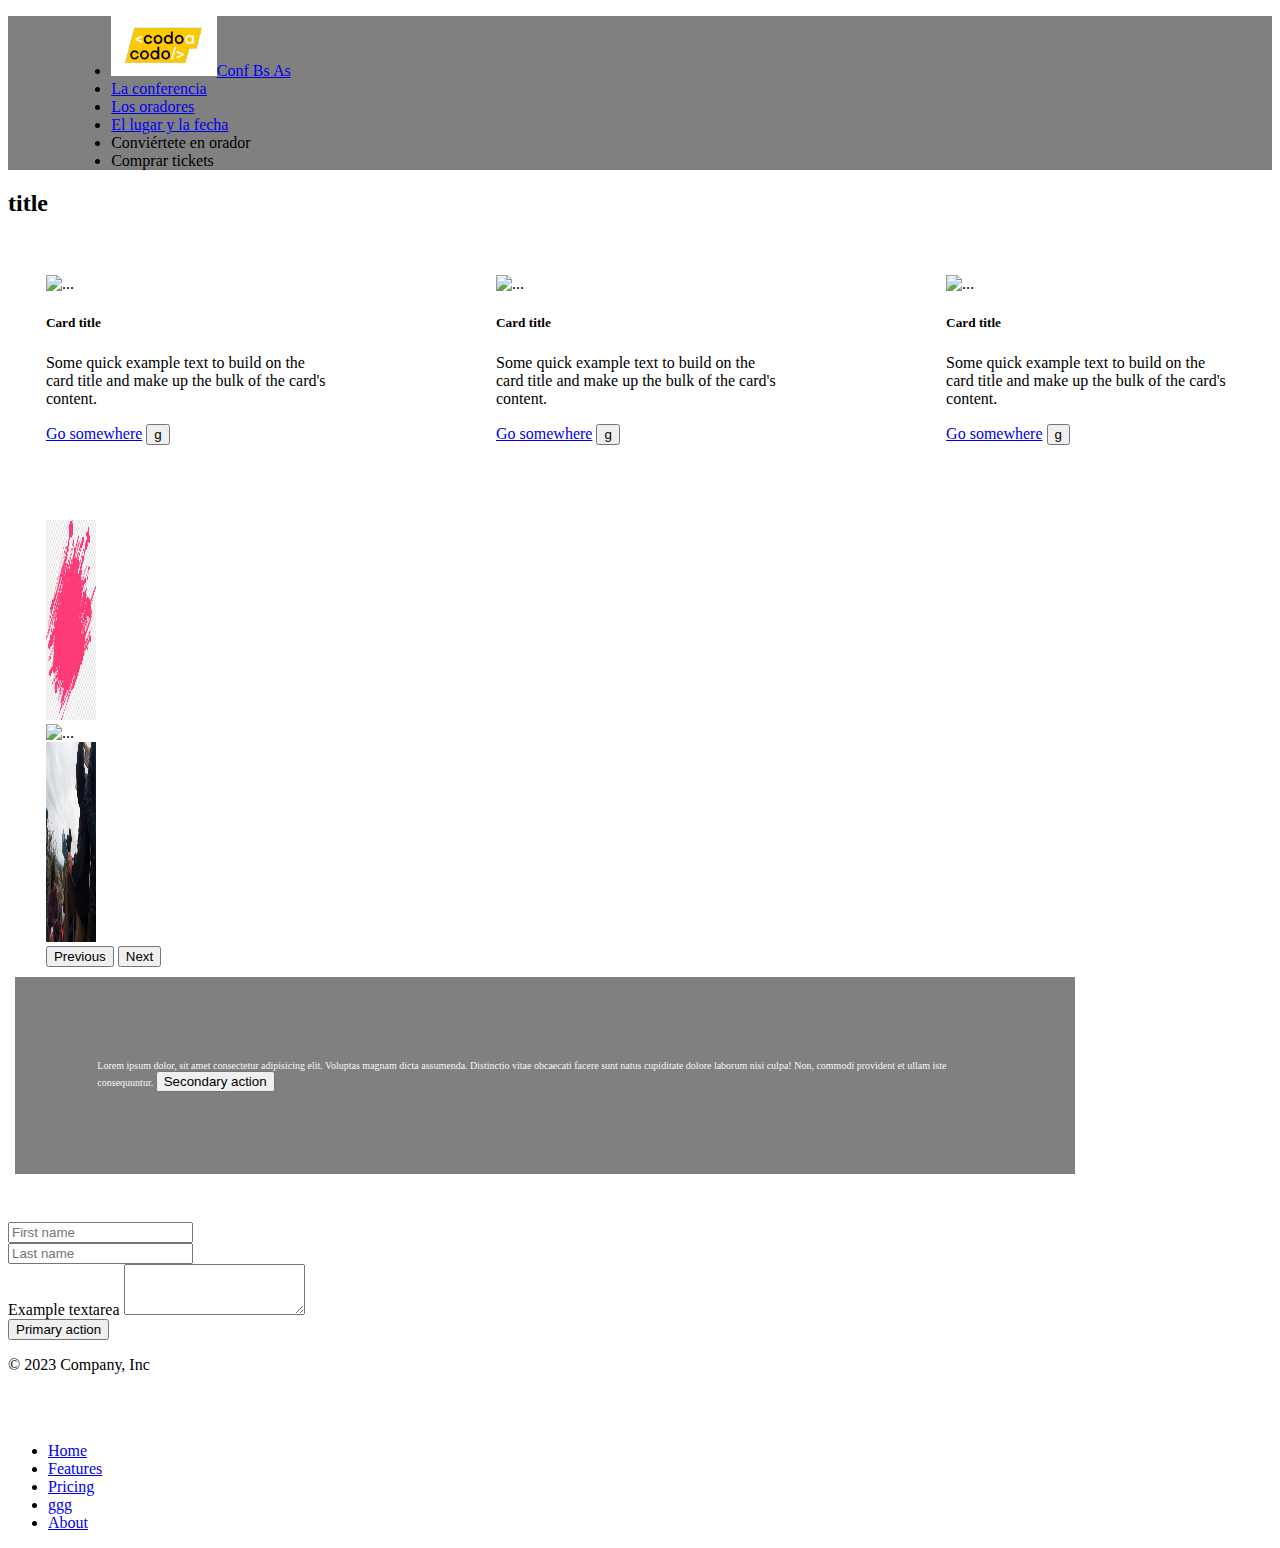
==== index.html @ 74d8af5e "up" ====
<!DOCTYPE html>
<html lang="es">
<head>
    <meta charset="UTF-8">
    <meta http-equiv="X-UA-Compatible" content="IE=edge">
   
    <meta name="viewport" content="width=device-width, initial-scale=1.0">
    
    <link href="https://cdn.jsdelivr.net/npm/bootstrap@5.3.0-alpha3/dist/css/bootstrap.min.css" rel="stylesheet" integrity="sha384-KK94CHFLLe+nY2dmCWGMq91rCGa5gtU4mk92HdvYe+M/SXH301p5ILy+dN9+nJOZ" crossorigin="anonymous">
    <link rel="stylesheet" href="estilos/style.css">
    <title>Document</title>
</head>
<body>
  <!-- header--> 
    </header>
  <header>
    <div class="mainhead">
    <ul class="nav" >
      <div class="conf">
      <div class="d-flex flex-row sm-2">
      
        <div class="navtext"><div class="p-2"><li class="nav-item"> 
        <a class="nav-link active text-white fs-4" aria-current="page" href="#"><img src="imgenes/descarga (1).png" alt="" width="30%">Conf Bs As</a>
      </li></div>
    </div>
      </div>
    </div>
  <li class="nav-item">
    <a class="nav-link active text-white" aria-current="page" href="#">La conferencia</a>
  </li>
  <li class="nav-item">
    <a class="nav-link text-muted" href="#">Los oradores</a>
  </li>
  <li class="nav-item">
    <a class="nav-link text-muted" href="#">El lugar y la fecha</a>
  </li>
  <li class="nav-item">
    <a class="nav-link text-muted">Conviértete en orador</a>
  </li>
  <li class="nav-item">
    <a class="nav-link text-success"> Comprar tickets</a>
  </li>
</ul>
</div>
  </header>
  <!-- header-->
  
  <h2>title</h2>

 

<!--Cards-->
<div class="containers">
  <div class="card" style="width: 18rem;">
    <img src="..." class="card-img-top" alt="...">
    <div class="card-body">
      <h5 class="card-title">Card title</h5>
      <p class="card-text">Some quick example text to build on the card title and make up the bulk of the card's content.</p>
      <a href="#" class="btn btn-primary">Go somewhere</a>
      <input type="button" value="g" class="boton2">

    </div>
  </div>
  <br>
  <div class="card" style="width: 18rem;">
    <img src="..." class="card-img-top" alt="...">
    <div class="card-body">
      <h5 class="card-title">Card title</h5>
      <p class="card-text">Some quick example text to build on the card title and make up the bulk of the card's content.</p>
      <a href="#" class="btn btn-primary">Go somewhere</a>
      <input type="button" value="g" class="boton2">
    </div>
  </div>
  <br>
  <div class="card" style="width: 18rem;">
    <img src="..." class="card-img-top" alt="...">
    <div class="card-body">
      <h5 class="card-title">Card title</h5>
      <p class="card-text">Some quick example text to build on the card title and make up the bulk of the card's content.</p>
      <a href="#" class="btn btn-primary">Go somewhere</a>
      <input type="button" value="g" class="boton2">

    </div>
  </div>
</div>
<!--Cards-->

<!--main-->
<main>
<div class="containers">
   <!-- carrosel-->
   <div class="row">
    <div class="col">
   <div id="carouselExample" class="carousel slide">
    <div class="carousel-inner">
      <div class="carousel-item active">
        <img src="imgenes/descarga.png" class="d-block w-100 p-10" alt="..." width="50px" height="200px">
      </div>
      <div class="carousel-item">
        <img src="imgenes/3.jpg" class="d-block w-100" alt="..." width="50px" height="200px">
      </div>
      <div class="carousel-item">
        <img src="imgenes/1.jpg" class="d-block w-100" alt="..." width="50px" height="200px">
      </div>
    </div>
    <button class="carousel-control-prev" type="button" data-bs-target="#carouselExample" data-bs-slide="prev">
      <span class="carousel-control-prev-icon" aria-hidden="true"></span>
      <span class="visually-hidden">Previous</span>
    </button>
    <button class="carousel-control-next" type="button" data-bs-target="#carouselExample" data-bs-slide="next">
      <span class="carousel-control-next-icon" aria-hidden="true"></span>
      <span class="visually-hidden">Next</span>
    </button>
  </div>
  </div>
  <div class="col">
  <p class="boxgrey">Lorem ipsum dolor, sit amet consectetur adipisicing elit. Voluptas magnam dicta assumenda. Distinctio vitae obcaecati facere sunt natus cupiditate dolore laborum nisi culpa! Non, commodi provident et ullam iste consequuntur.
    
      <button class="btn btn-outline-secondary" type="button">Secondary action</button>
    </p>
  </div>
</div>
  </div>
</main>
<!--main-->

<!--formu-->
<div class="row">
  <div class="col">
    <input type="text" class="form-control" placeholder="First name" aria-label="First name">
  </div>
  <div class="col">
    <input type="text" class="form-control" placeholder="Last name" aria-label="Last name">
  </div>
</div>

<div class="mb-3">
  <label for="exampleFormControlTextarea1" class="form-label">Example textarea</label>
  <textarea class="form-control" id="exampleFormControlTextarea1" rows="3"></textarea>
</div>

<div class="col-lg-6 col-xxl-4 my-5 mx-auto">
  <div class="d-grid gap-2">
    
    <button class="btn btn-primary" type="button">Primary action</button>
  </div>
</div>

<!--formu-->

<!--foot-->
<footer>
  <div class="container">
    <footer class="d-flex flex-wrap justify-content-between align-items-center py-3 my-4 border-top">
      <p class="col-md-4 mb-0 text-body-secondary">&copy; 2023 Company, Inc</p>
  
      <a href="/" class="col-md-4 d-flex align-items-center justify-content-center mb-3 mb-md-0 me-md-auto link-body-emphasis text-decoration-none">
        <svg class="bi me-2" width="40" height="32"><use xlink:href="#bootstrap"/></svg>
      </a>
  
      <ul class="nav col-md-4 justify-content-end">
        <li class="nav-item"><a href="#" class="nav-link px-2 text-body-secondary">Home</a></li>
        <li class="nav-item"><a href="#" class="nav-link px-2 text-body-secondary">Features</a></li>
        <li class="nav-item"><a href="#" class="nav-link px-2 text-body-secondary">Pricing</a></li>
        <li class="nav-item"><a href="#" class="nav-link px-2 text-body-secondary">ggg</a></li>
        <li class="nav-item"><a href="#" class="nav-link px-2 text-body-secondary">About</a></li>
      </ul>
    </footer>
  </div>
</footer>
<!--foot-->



<script src="https://cdn.jsdelivr.net/npm/bootstrap@5.3.0-alpha3/dist/js/bootstrap.bundle.min.js" integrity="sha384-ENjdO4Dr2bkBIFxQpeoTz1HIcje39Wm4jDKdf19U8gI4ddQ3GYNS7NTKfAdVQSZe" crossorigin="anonymous"></script>
</body>
</html>
---- estilos/style.css ----
.containers{
    display: flex;
    justify-content: space-between;
    padding: 3%;
    flex-direction: row;
    align-items: center;
    margin: auto;
}

.boxgrey{

    background-color: gray;
    padding: 8%;
    object-fit: contain;
    margin-left:-3% ;
    font-size: 10px;
    color: aliceblue;
    
}
header{
    color:black;
    background-color: gray;
}
.navi{
  display: flex;
 margin-left: 250px;
align-content: space-between;
font-size: 10px;
justify-content: center;

}

.conf{
    margin-right: 5%;
    display:flex;
    

}

.mainhead{
    justify-content:right;
    margin-left: 5%;
    
}

.navtext{
    margin-right: 5%;
}
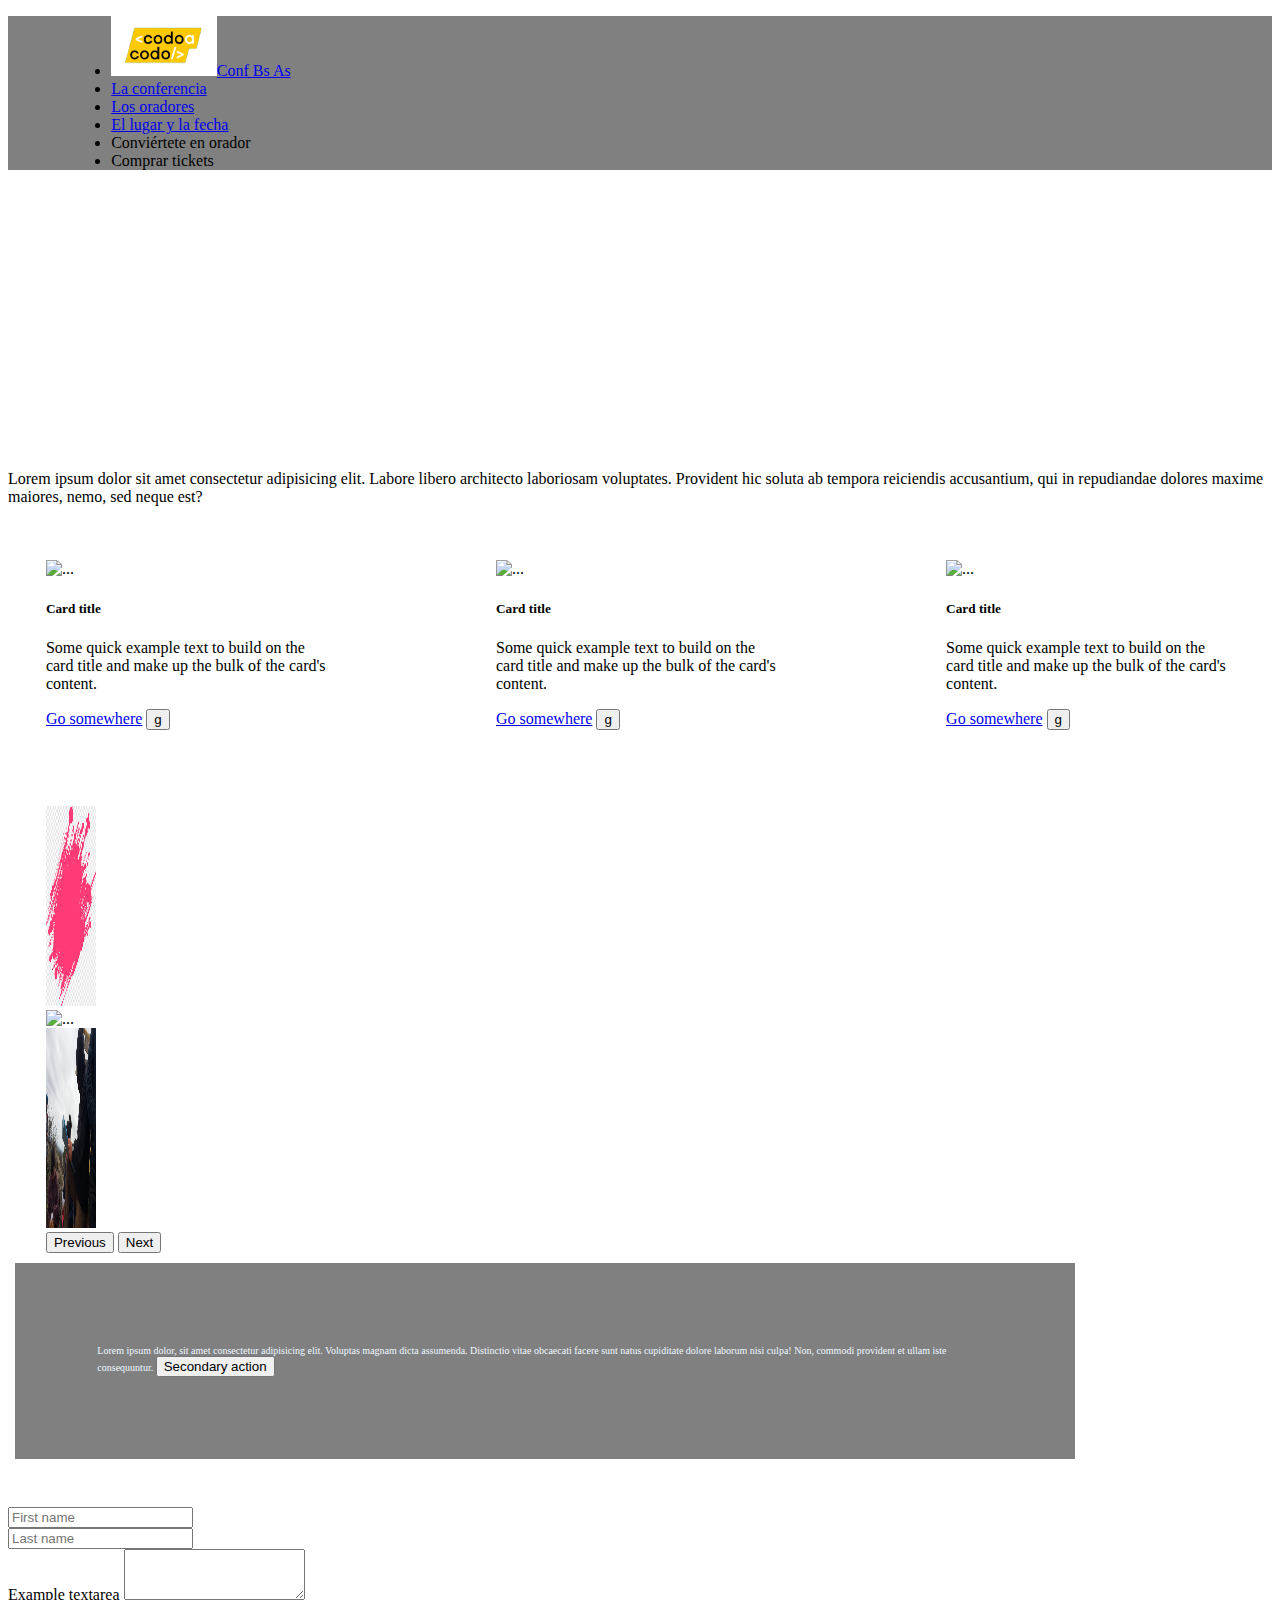
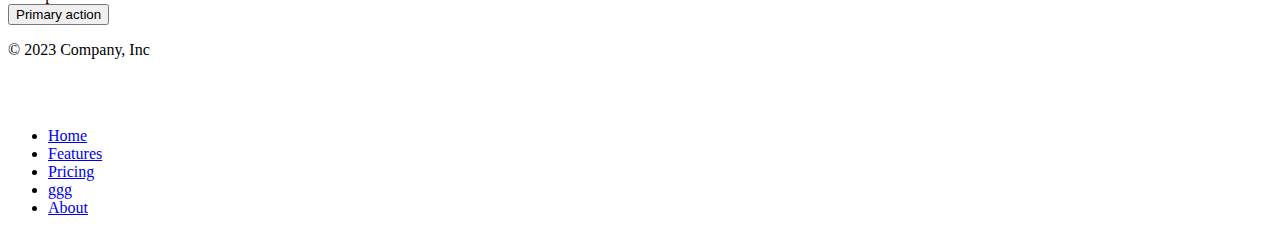
==== commit 33f5083e: "up2" ====
--- a/index.html
+++ b/index.html
@@ -45,9 +45,10 @@
   </header>
   <!-- header-->
   
-  <h2>title</h2>
-
- 
+<div class="contain">
+  <img src="imgenes/3.jpg" alt="" width="50%"></div>
+</div>
+<p class="relative">Lorem ipsum dolor sit amet consectetur adipisicing elit. Labore libero architecto laboriosam voluptates. Provident hic soluta ab tempora reiciendis accusantium, qui in repudiandae dolores maxime maiores, nemo, sed neque est?</p>
 
 <!--Cards-->
 <div class="containers">
--- a/estilos/style.css
+++ b/estilos/style.css
@@ -7,6 +7,16 @@
     margin: auto;
 }
 
+.relative{
+    position: relative;
+    z-index: 2;
+    margin-top:  300px;
+}
+.contain{
+    position: absolute;
+    z-index: 1;
+
+}
 .boxgrey{
 
     background-color: gray;
@@ -15,7 +25,7 @@
     margin-left:-3% ;
     font-size: 10px;
     color: aliceblue;
-    
+
 }
 header{
     color:black;
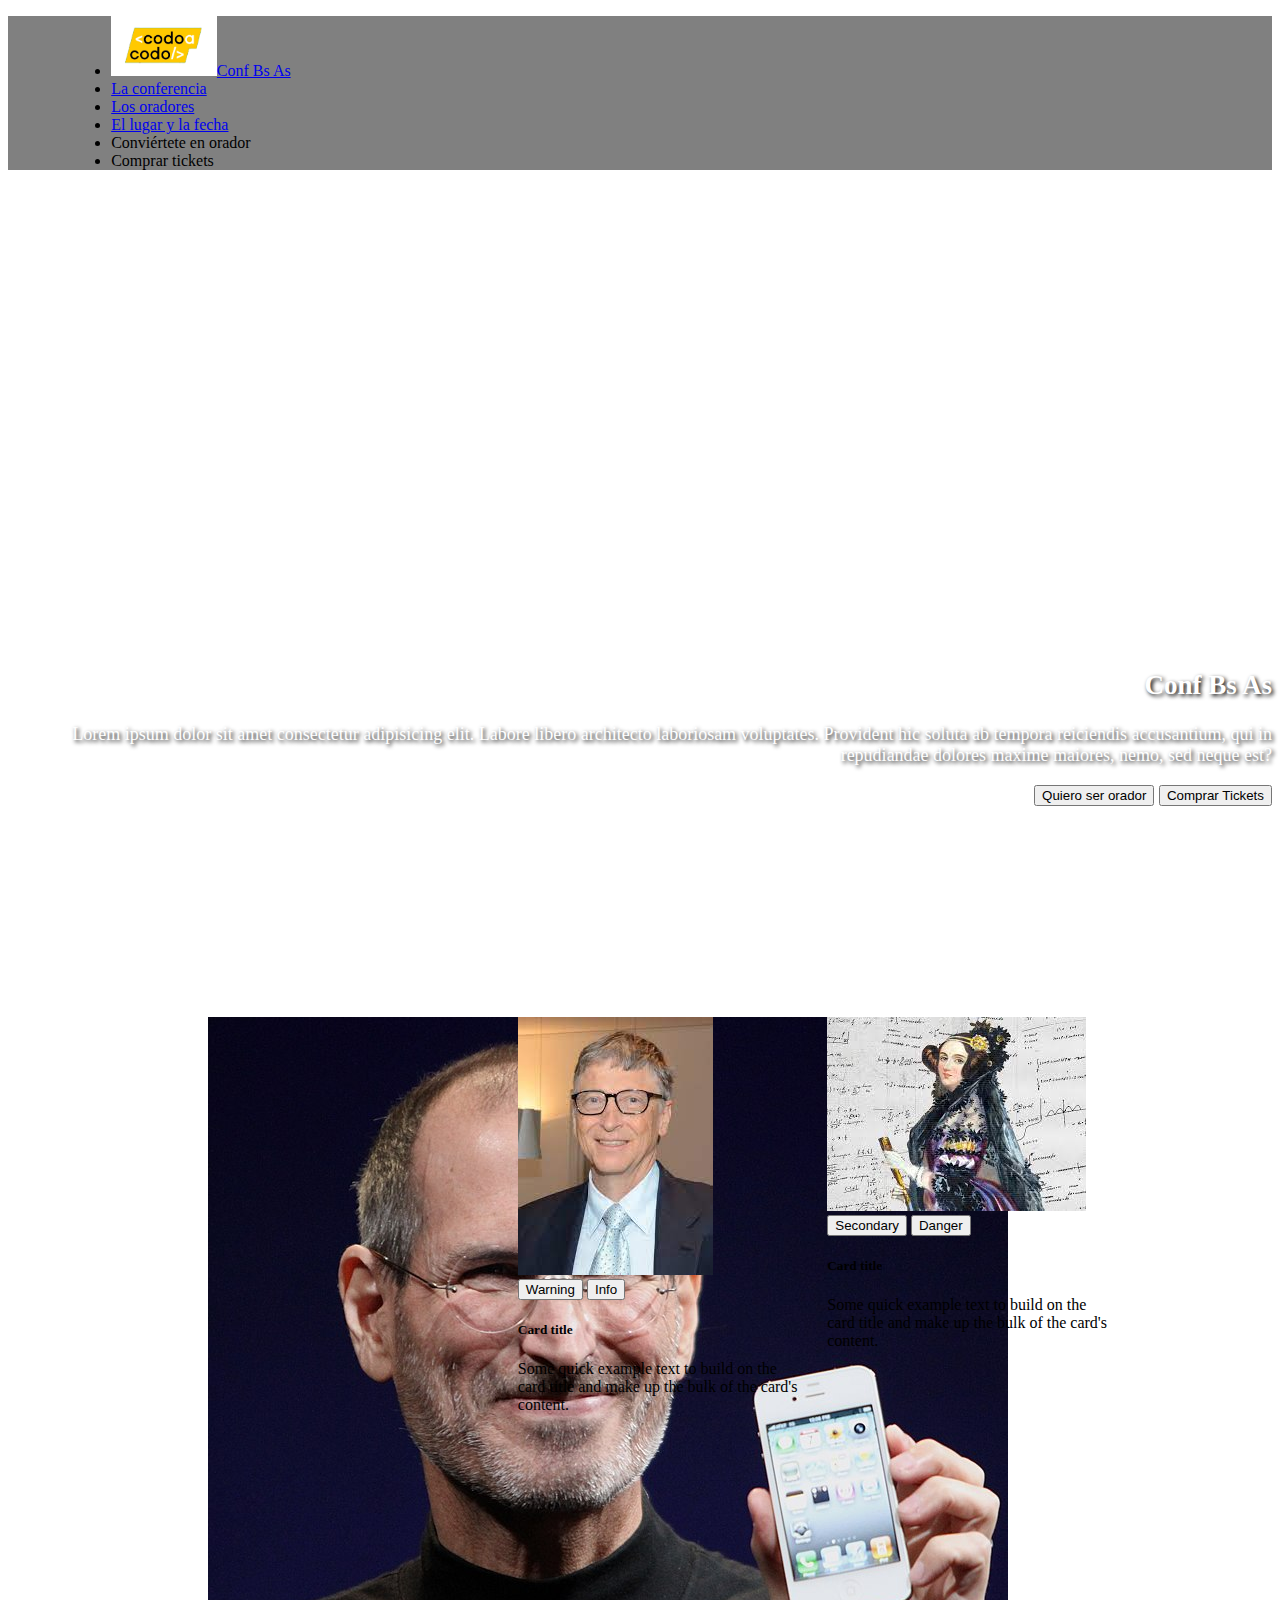
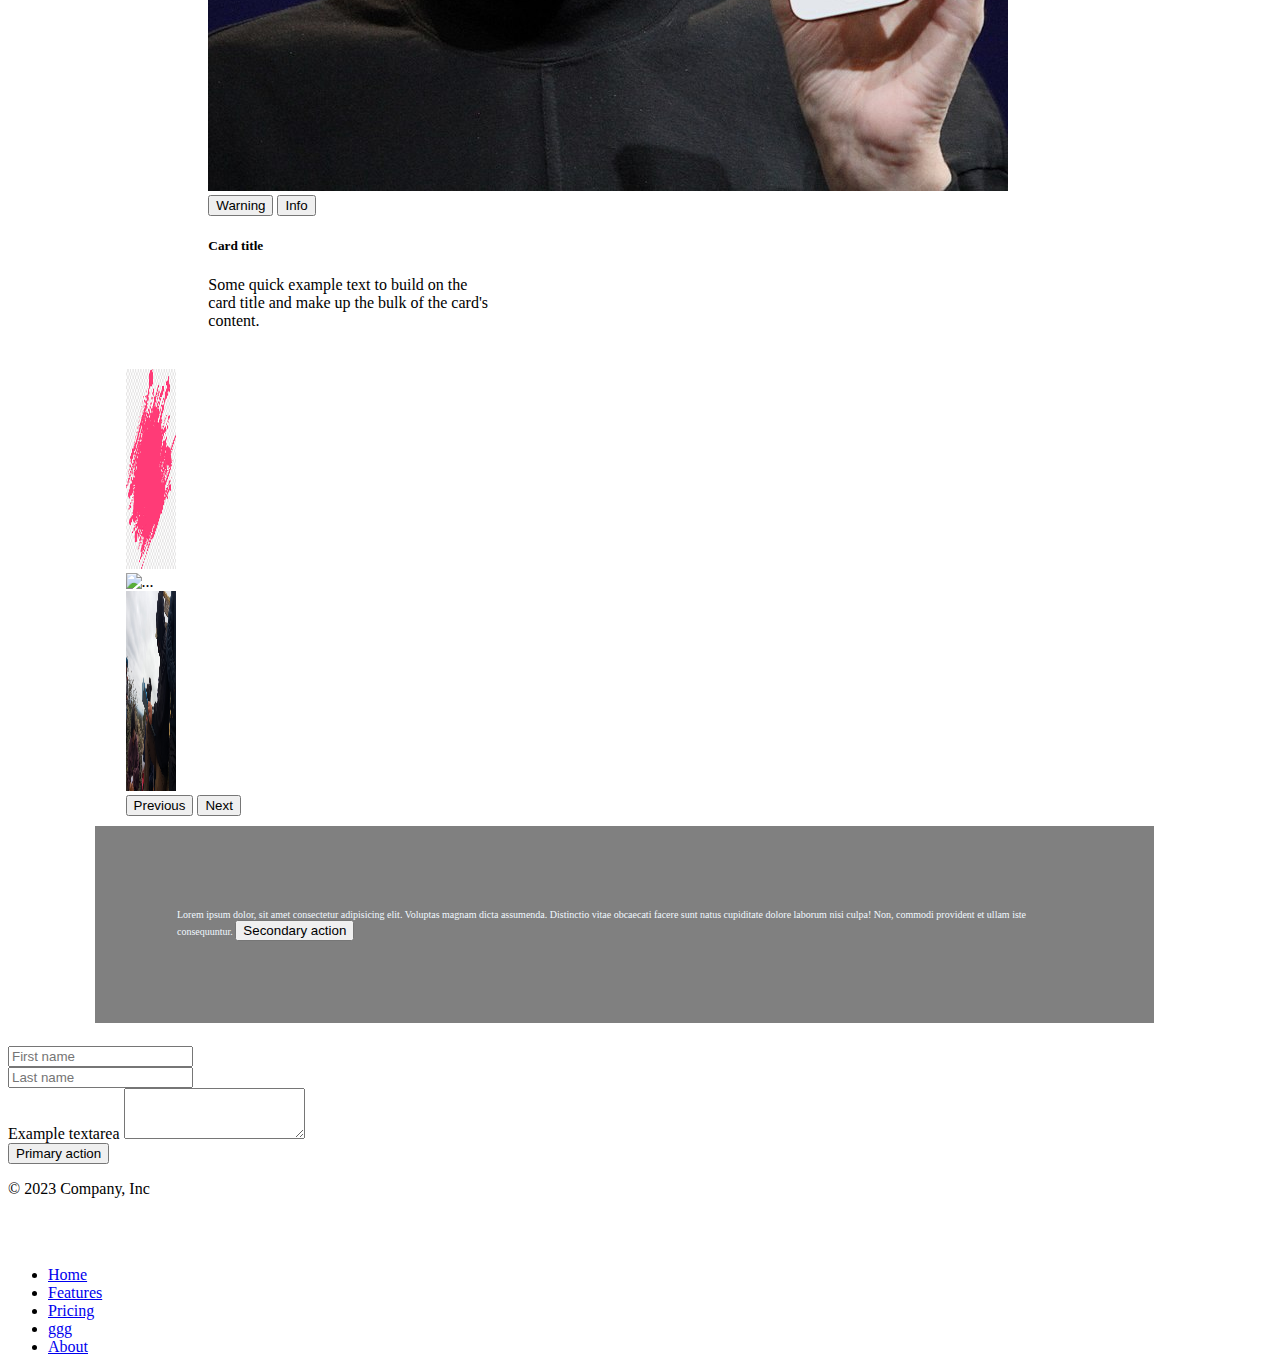
==== commit f6964215: "up" ====
--- a/index.html
+++ b/index.html
@@ -46,43 +46,66 @@
   <!-- header-->
   
 <div class="contain">
-  <img src="imgenes/3.jpg" alt="" width="50%"></div>
-</div>
-<p class="relative">Lorem ipsum dolor sit amet consectetur adipisicing elit. Labore libero architecto laboriosam voluptates. Provident hic soluta ab tempora reiciendis accusantium, qui in repudiandae dolores maxime maiores, nemo, sed neque est?</p>
-
+  <img src="imgenes/3.jpg" alt="" width=110% >
+</div>
+<div class="container text-center">
+  <div class="row align-items-end">
+    <div class="col">
+     
+    </div>
+    <div class="col">
+      
+      <div class="relative">
+        <h2>Conf Bs As</h2>
+      <p> Lorem ipsum dolor sit amet consectetur adipisicing elit. Labore libero architecto laboriosam voluptates. Provident hic soluta ab tempora reiciendis accusantium, qui in repudiandae dolores maxime maiores, nemo, sed neque est?</p>
+      <span><button type="button" class="btn btn-outline-light">Quiero ser orador</button>
+      <button type="button" class="btn btn-success">Comprar Tickets</button></span>
+
+       </div>
+    </div>
+  </div>
+</div>
 <!--Cards-->
+<div class="padrecard">
+
 <div class="containers">
   <div class="card" style="width: 18rem;">
-    <img src="..." class="card-img-top" alt="...">
+    <img src="imgenes/Steve_Jobs.jpg" class="card-img-top" alt="...">
     <div class="card-body">
+      <button type="button" class="btn btn-warning  btn-sm">Warning</button>
+      <button type="button" class="btn btn-info text-white  btn-sm">Info</button>
+
       <h5 class="card-title">Card title</h5>
       <p class="card-text">Some quick example text to build on the card title and make up the bulk of the card's content.</p>
-      <a href="#" class="btn btn-primary">Go somewhere</a>
-      <input type="button" value="g" class="boton2">
-
-    </div>
-  </div>
+      
+    </div>
+  </div>
+</div>
   <br>
+  <div class="containers">
   <div class="card" style="width: 18rem;">
-    <img src="..." class="card-img-top" alt="...">
+    <img src="imgenes/bill.jpg" class="card-img-top" alt="...">
     <div class="card-body">
+      <button type="button" class="btn btn-warning  btn-sm">Warning</button>
+      <button type="button" class="btn btn-info text-white  btn-sm">Info</button>
       <h5 class="card-title">Card title</h5>
       <p class="card-text">Some quick example text to build on the card title and make up the bulk of the card's content.</p>
-      <a href="#" class="btn btn-primary">Go somewhere</a>
-      <input type="button" value="g" class="boton2">
-    </div>
-  </div>
+    </div>
+  </div>
+</div>
   <br>
+  <div class="containers">
   <div class="card" style="width: 18rem;">
-    <img src="..." class="card-img-top" alt="...">
+    <img src="imgenes/ada.jpg" class="card-img-top" alt="...">
     <div class="card-body">
+      <button type="button" class="btn btn-secondary btn-sm ">Secondary</button>
+      <button type="button" class="btn btn-danger btn-sm">Danger</button>
       <h5 class="card-title">Card title</h5>
       <p class="card-text">Some quick example text to build on the card title and make up the bulk of the card's content.</p>
-      <a href="#" class="btn btn-primary">Go somewhere</a>
-      <input type="button" value="g" class="boton2">
-
-    </div>
-  </div>
+      
+    </div>
+  </div>
+</div>
 </div>
 <!--Cards-->
 
--- a/estilos/style.css
+++ b/estilos/style.css
@@ -1,21 +1,34 @@
 .containers{
-    display: flex;
-    justify-content: space-between;
-    padding: 3%;
+    
+   justify-items: center;
+    padding: 1%;
     flex-direction: row;
     align-items: center;
-    margin: auto;
+   
+}
+
+.padrecard{
+  
+ margin-left: 15%;
+   display: flex;
+   justify-items: center;
 }
 
 .relative{
     position: relative;
     z-index: 2;
-    margin-top:  300px;
+    margin-top:  500px;
+    font-size: 18px;
+   text-align: right;
+ justify-content:flex-end;
+ margin-bottom: 200px;
+ color: rgb(255, 255, 255);
+ text-shadow: 2px 2px 4px black;
 }
 .contain{
     position: absolute;
     z-index: 1;
-
+  
 }
 .boxgrey{
 
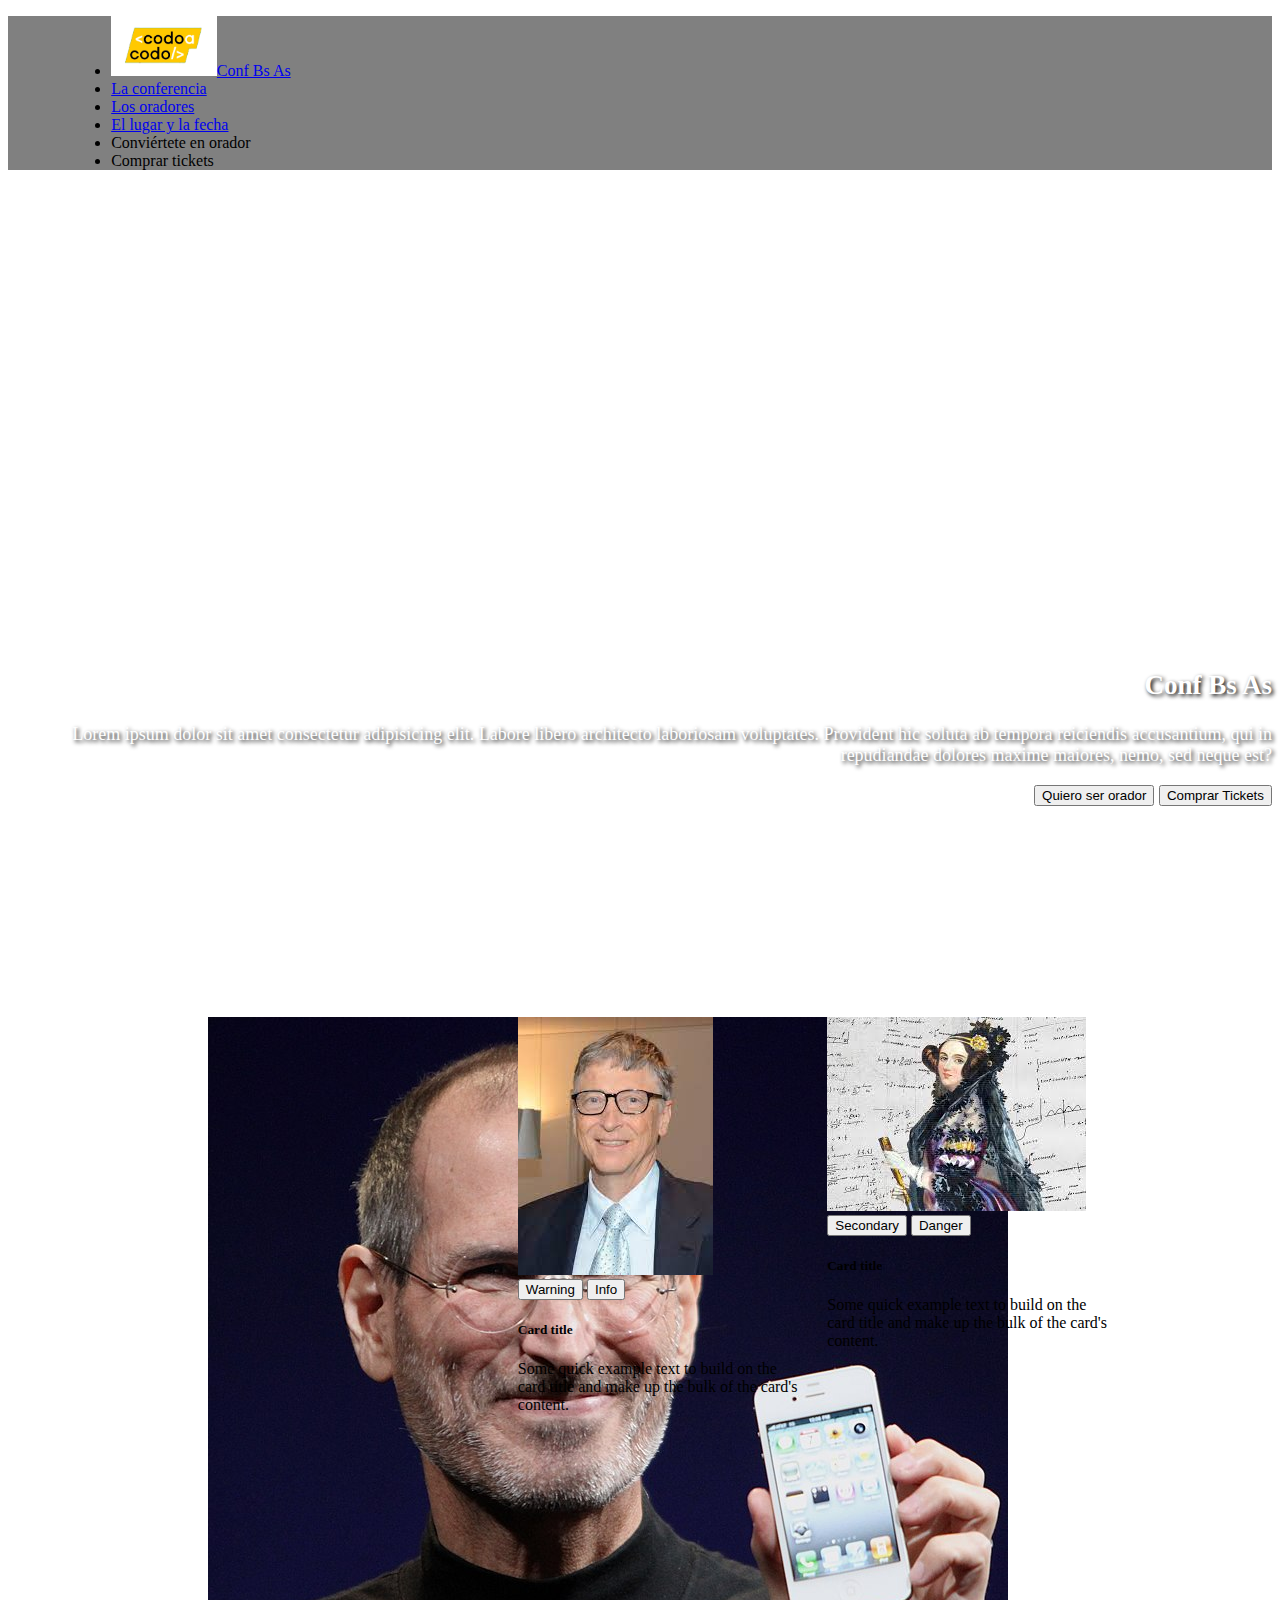
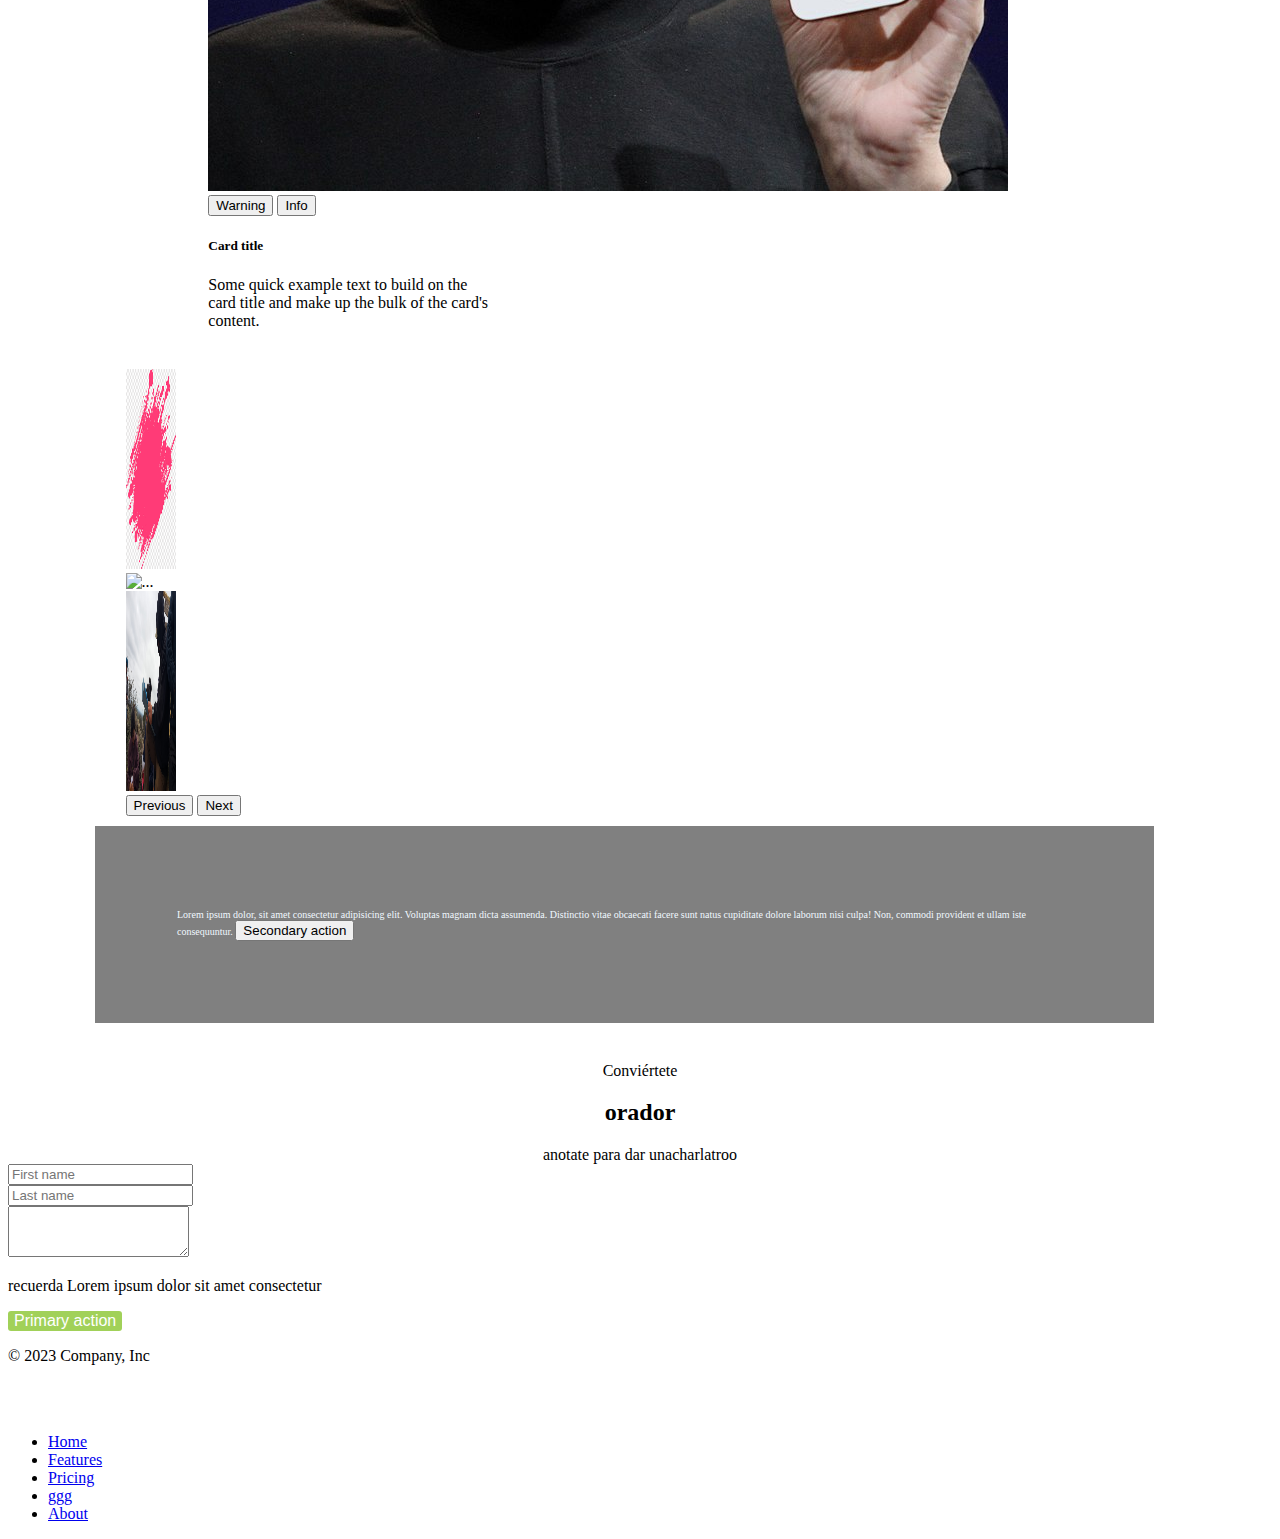
==== commit f6436d55: "up" ====
--- a/index.html
+++ b/index.html
@@ -149,25 +149,46 @@
 <!--main-->
 
 <!--formu-->
+<div class="formu">
+  <div class="row">
+<div class="col-3"></div>
+  <div class="col-6"><p>Conviértete</p></div>
+  <div class="col-3"></div>
+  <div class="col-3"></div>
+  <div class="col-6"><h2>orador</h2></div>
+  <div class="col-3"></div>
+  <div class="col-3"></div>
+  <div class="col-6"> <span>anotate para dar una</span><span class="dot">charla</span><span>troo</span></div>
+  <div class="col-3"></div>
+</div>
+</div>
 <div class="row">
-  <div class="col">
+  
+  <div class="col-3"></div>
+  <div class="col-3">
+    
     <input type="text" class="form-control" placeholder="First name" aria-label="First name">
   </div>
-  <div class="col">
+  <div class="col-3">
     <input type="text" class="form-control" placeholder="Last name" aria-label="Last name">
   </div>
-</div>
-
-<div class="mb-3">
-  <label for="exampleFormControlTextarea1" class="form-label">Example textarea</label>
+  <div class="col-3"></div>
+  <div class="col-3"></div>
+
+  <div class="col-lg-6 col-xxl-4 my-3 mx-auto">
+  <!--<label for="exampleFormControlTextarea1" class="form-label">Example textarea</label>-->
   <textarea class="form-control" id="exampleFormControlTextarea1" rows="3"></textarea>
-</div>
-
-<div class="col-lg-6 col-xxl-4 my-5 mx-auto">
+  <p>recuerda Lorem ipsum dolor sit amet consectetur</p>
+</div>
+<div class="col"></div>
+
+<div class="col-lg-6 col-xxl-4 mx-auto">
   <div class="d-grid gap-2">
     
-    <button class="btn btn-primary" type="button">Primary action</button>
-  </div>
+    <button class="buton" type="button">Primary action</button>
+    
+  </div>
+</div>
 </div>
 
 <!--formu-->
--- a/estilos/style.css
+++ b/estilos/style.css
@@ -1,10 +1,8 @@
-.containers{
-    
+.containers{ 
    justify-items: center;
     padding: 1%;
     flex-direction: row;
     align-items: center;
-   
 }
 
 .padrecard{
@@ -28,7 +26,6 @@
 .contain{
     position: absolute;
     z-index: 1;
-  
 }
 .boxgrey{
 
@@ -38,7 +35,6 @@
     margin-left:-3% ;
     font-size: 10px;
     color: aliceblue;
-
 }
 header{
     color:black;
@@ -50,24 +46,35 @@
 align-content: space-between;
 font-size: 10px;
 justify-content: center;
-
 }
 
 .conf{
     margin-right: 5%;
     display:flex;
-    
-
 }
 
 .mainhead{
     justify-content:right;
-    margin-left: 5%;
-    
+    margin-left: 5%;  
 }
 
 .navtext{
     margin-right: 5%;
 }
+.formu{
+    text-align: center;
+}
 
+.dot{
+    text-decoration: dotted;
+}
 
+.buton {
+    background-color:rgb(161, 209, 89);
+    border: none;
+    color:white;
+    text-align: center;
+    text-decoration: none;
+    font-size: 16px;
+    border-radius: 3px;
+    }
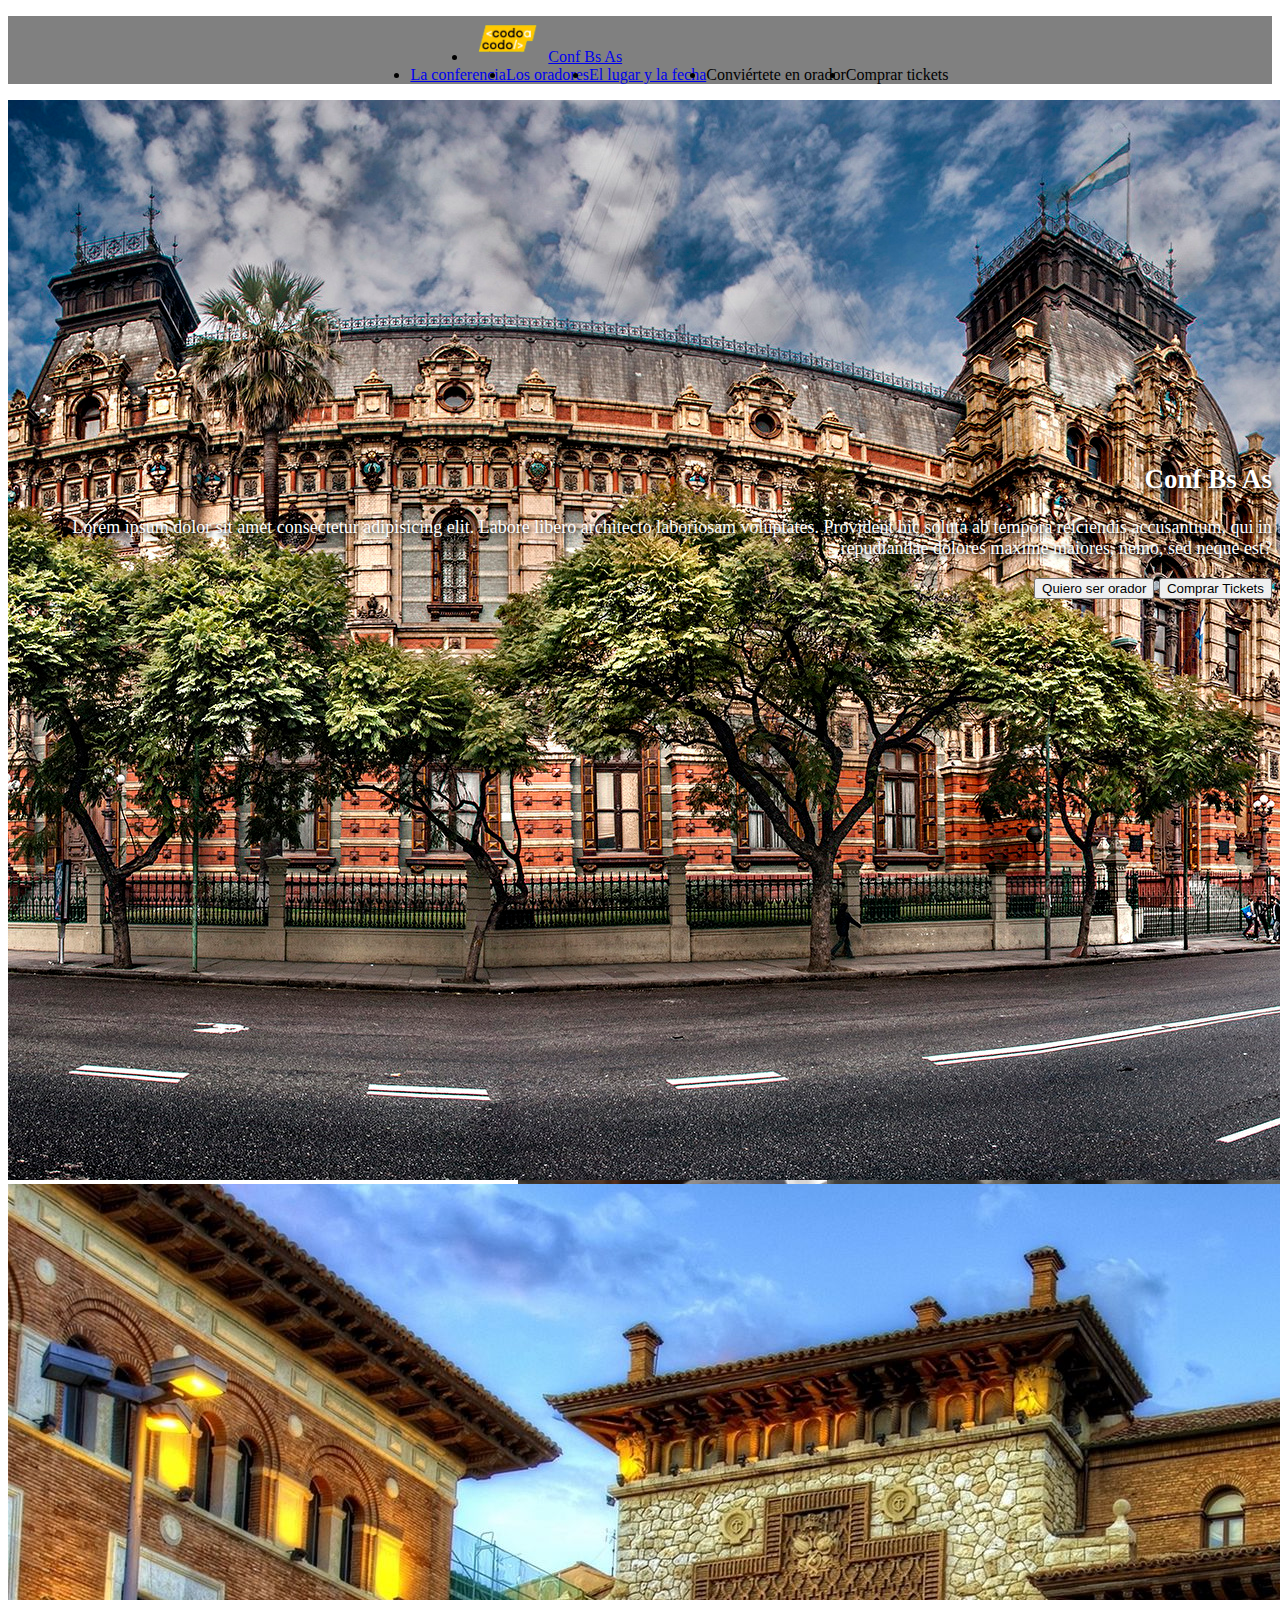
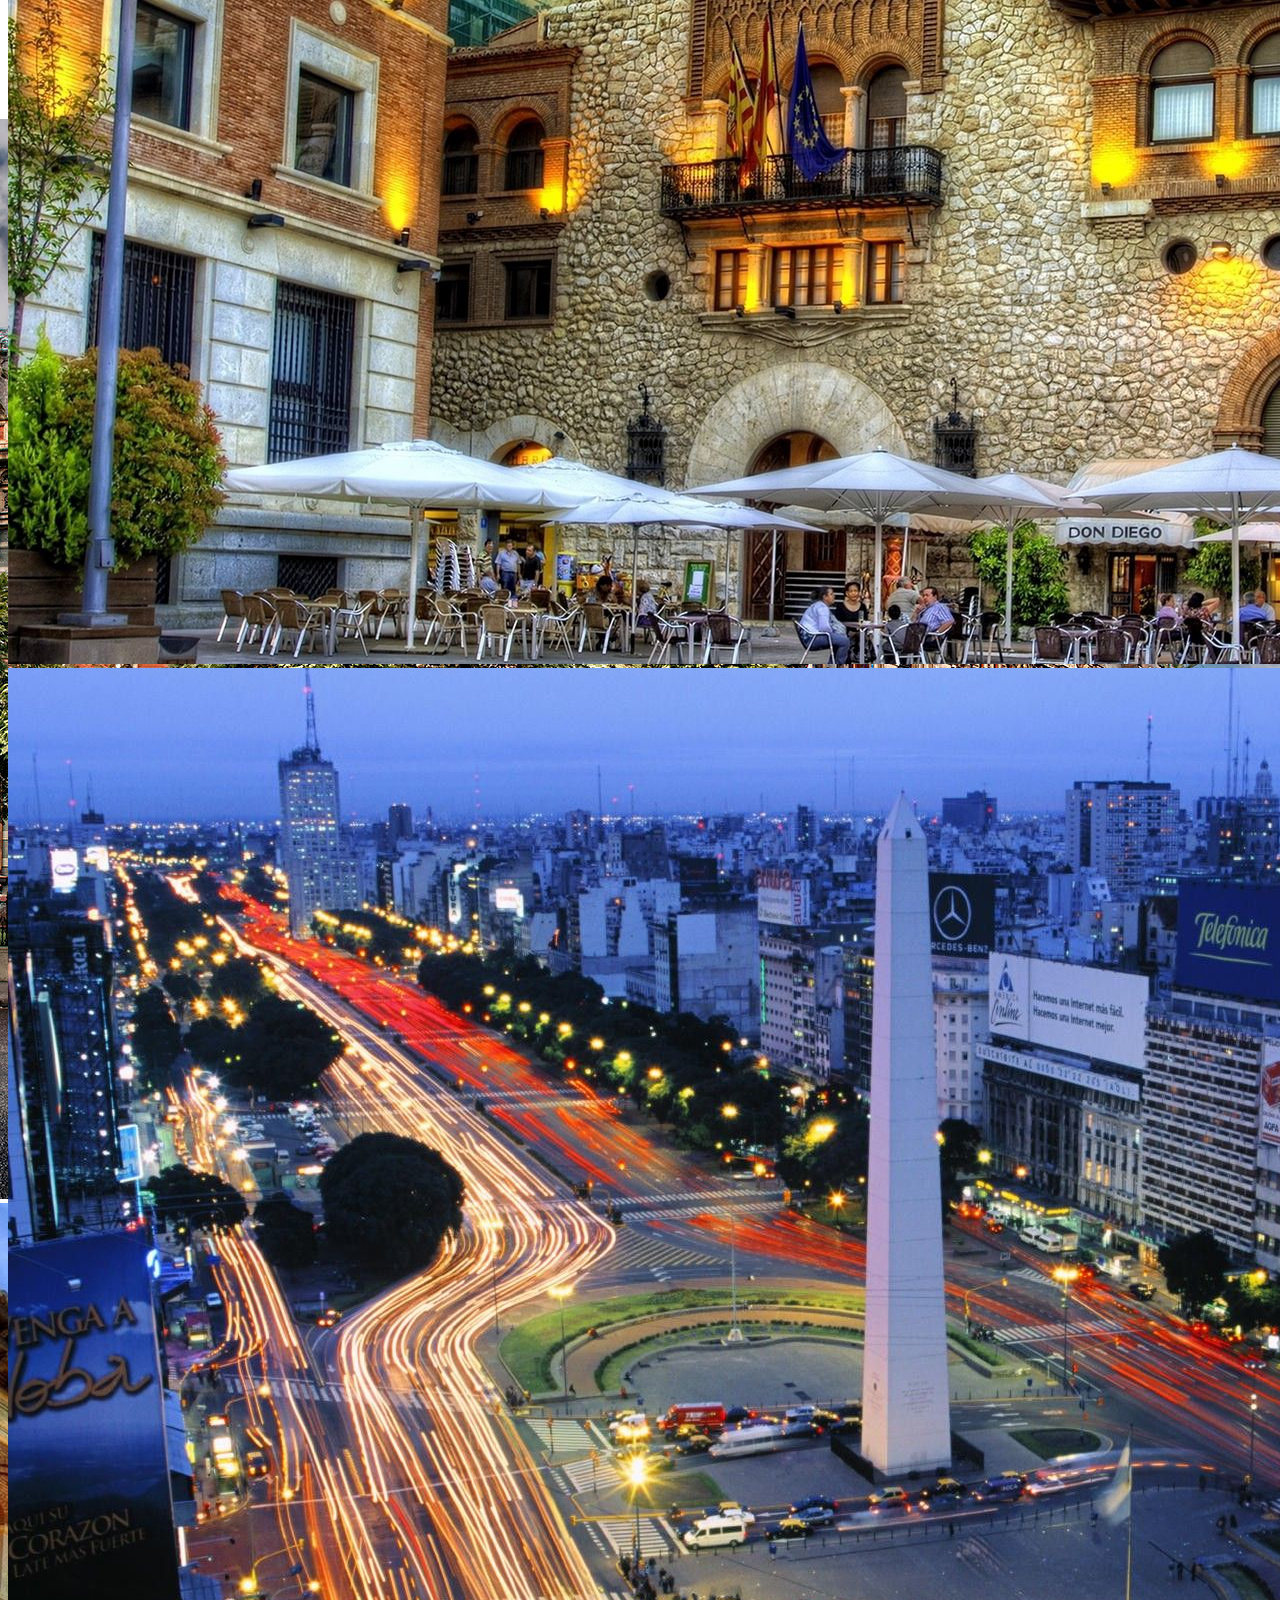
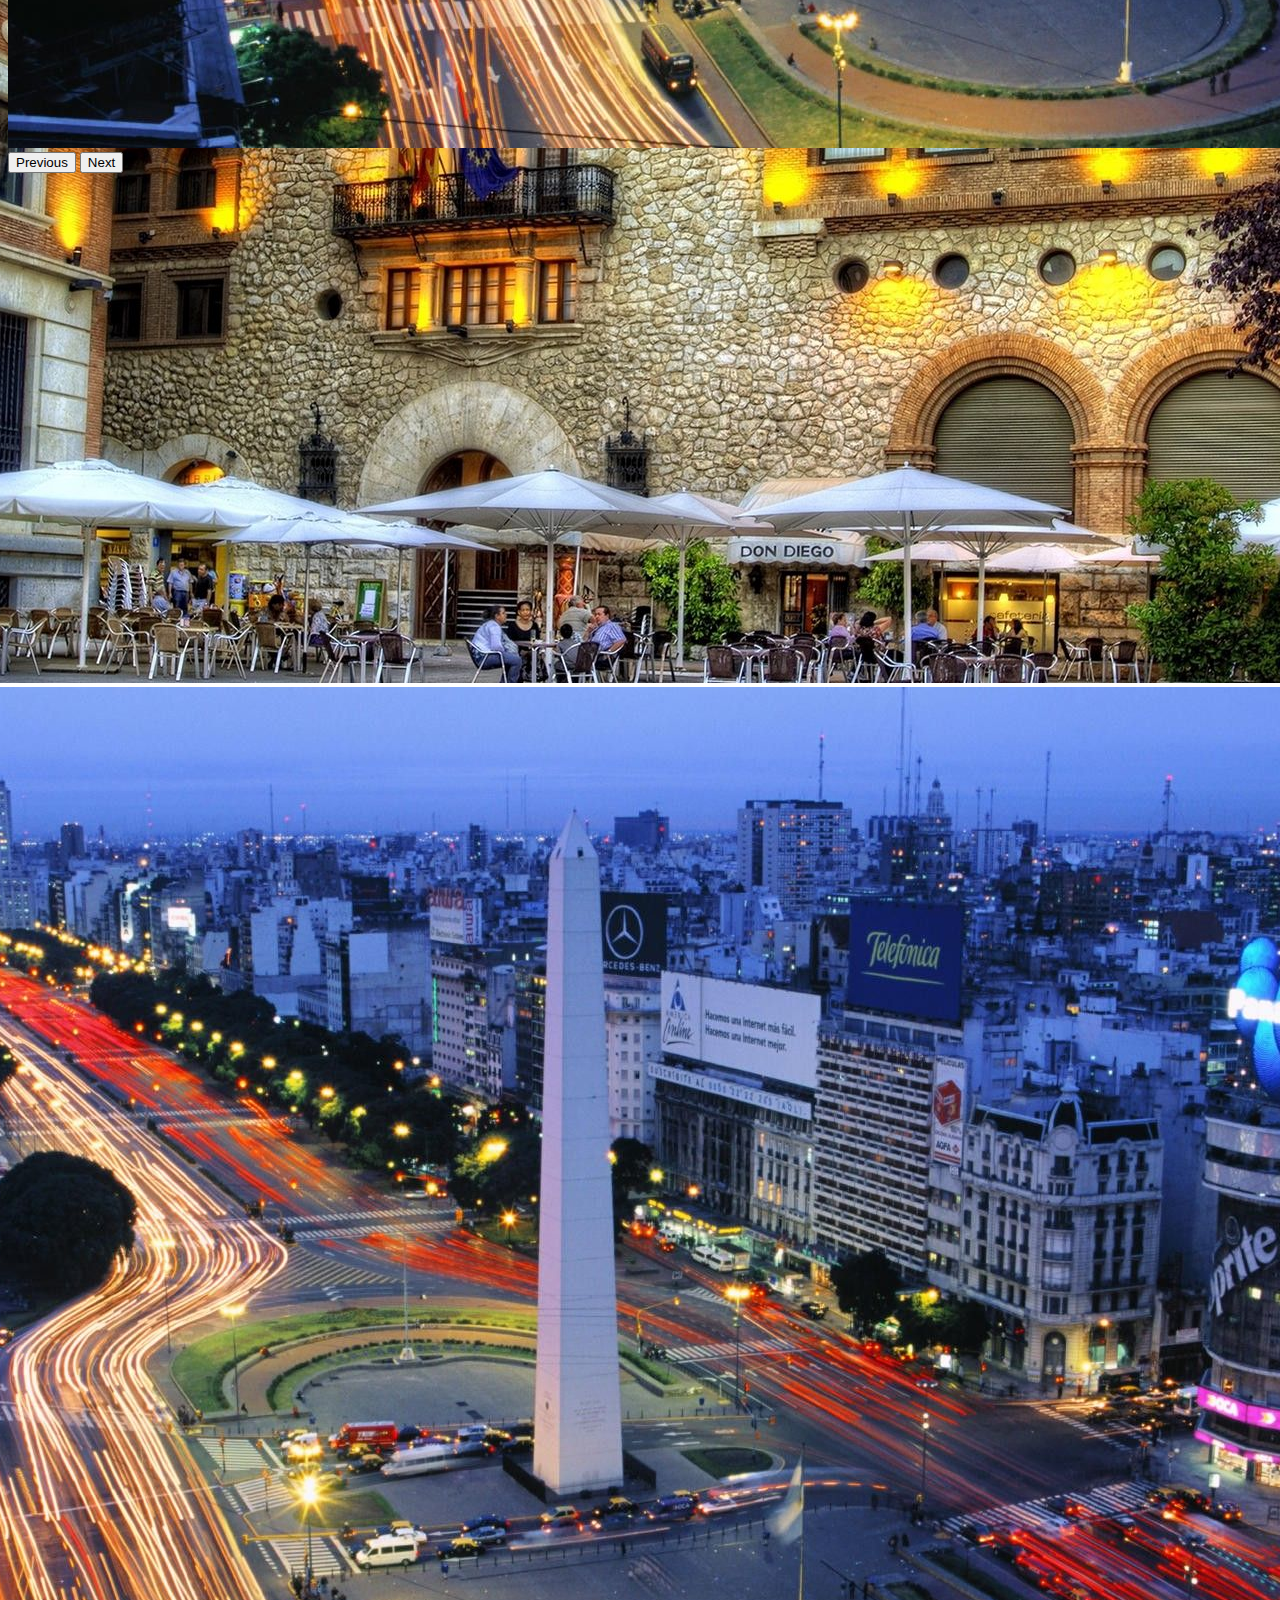
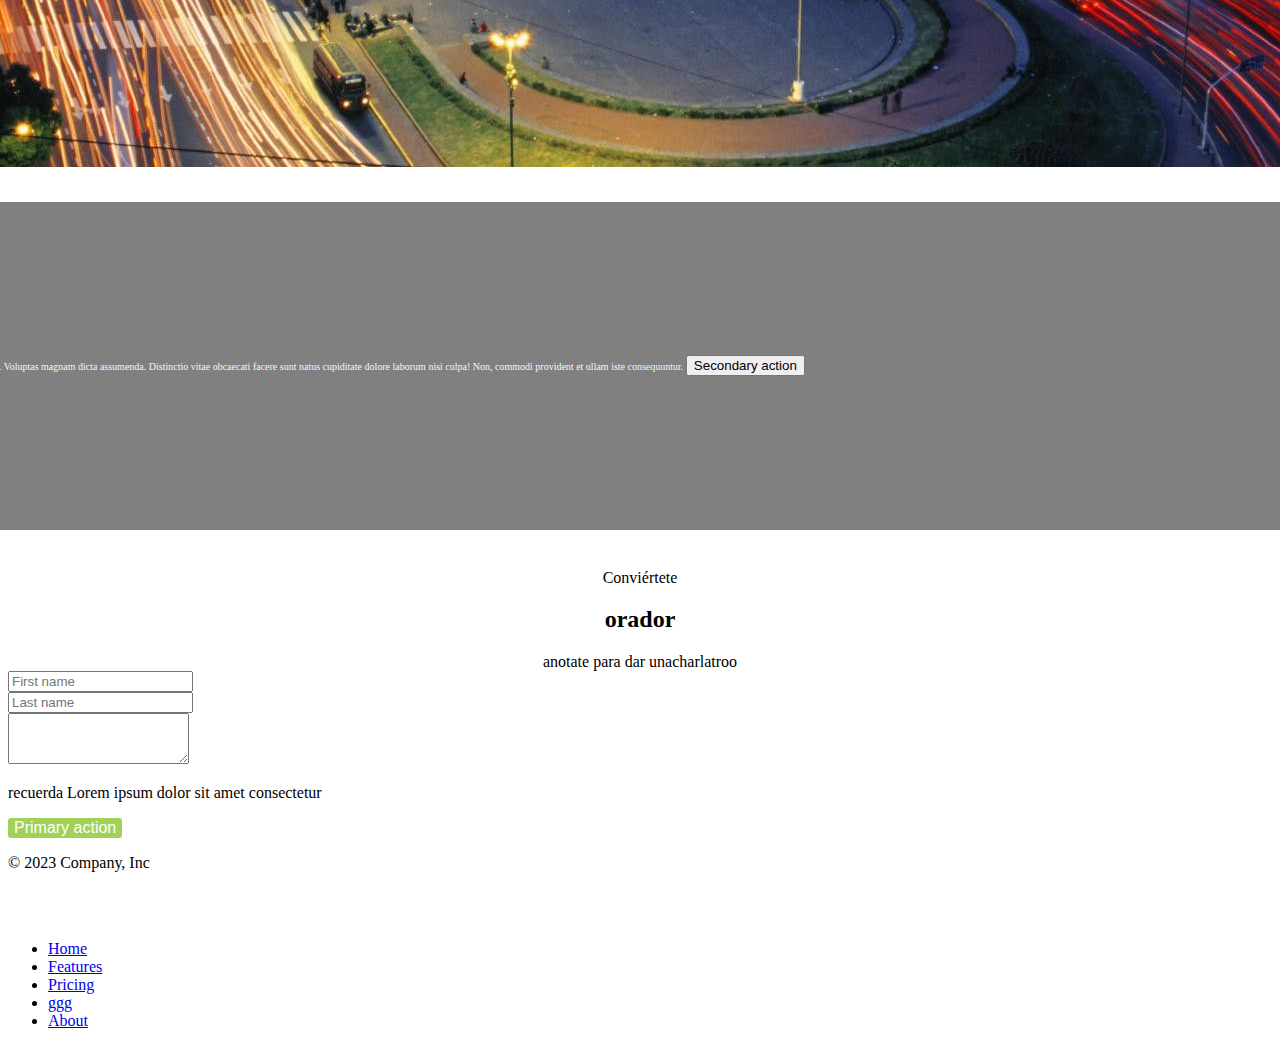
==== commit d23b2ad1: "up" ====
--- a/index.html
+++ b/index.html
@@ -20,11 +20,12 @@
       <div class="d-flex flex-row sm-2">
       
         <div class="navtext"><div class="p-2"><li class="nav-item"> 
-        <a class="nav-link active text-white fs-4" aria-current="page" href="#"><img src="imgenes/descarga (1).png" alt="" width="30%">Conf Bs As</a>
+        <a class="nav-link active text-white fs-4" aria-current="page" href="#"><img src="imgenes/codoacodo.png" alt="" width="20%">Conf Bs As</a>
       </li></div>
     </div>
       </div>
     </div>
+    <div class="conf">
   <li class="nav-item">
     <a class="nav-link active text-white" aria-current="page" href="#">La conferencia</a>
   </li>
@@ -41,90 +42,22 @@
     <a class="nav-link text-success"> Comprar tickets</a>
   </li>
 </ul>
+</div>
 </div>
   </header>
   <!-- header-->
   
 <div class="contain">
-  <img src="imgenes/3.jpg" alt="" width=110% >
-</div>
-<div class="container text-center">
-  <div class="row align-items-end">
-    <div class="col">
-     
-    </div>
-    <div class="col">
-      
-      <div class="relative">
-        <h2>Conf Bs As</h2>
-      <p> Lorem ipsum dolor sit amet consectetur adipisicing elit. Labore libero architecto laboriosam voluptates. Provident hic soluta ab tempora reiciendis accusantium, qui in repudiandae dolores maxime maiores, nemo, sed neque est?</p>
-      <span><button type="button" class="btn btn-outline-light">Quiero ser orador</button>
-      <button type="button" class="btn btn-success">Comprar Tickets</button></span>
-
-       </div>
-    </div>
-  </div>
-</div>
-<!--Cards-->
-<div class="padrecard">
-
-<div class="containers">
-  <div class="card" style="width: 18rem;">
-    <img src="imgenes/Steve_Jobs.jpg" class="card-img-top" alt="...">
-    <div class="card-body">
-      <button type="button" class="btn btn-warning  btn-sm">Warning</button>
-      <button type="button" class="btn btn-info text-white  btn-sm">Info</button>
-
-      <h5 class="card-title">Card title</h5>
-      <p class="card-text">Some quick example text to build on the card title and make up the bulk of the card's content.</p>
-      
-    </div>
-  </div>
-</div>
-  <br>
-  <div class="containers">
-  <div class="card" style="width: 18rem;">
-    <img src="imgenes/bill.jpg" class="card-img-top" alt="...">
-    <div class="card-body">
-      <button type="button" class="btn btn-warning  btn-sm">Warning</button>
-      <button type="button" class="btn btn-info text-white  btn-sm">Info</button>
-      <h5 class="card-title">Card title</h5>
-      <p class="card-text">Some quick example text to build on the card title and make up the bulk of the card's content.</p>
-    </div>
-  </div>
-</div>
-  <br>
-  <div class="containers">
-  <div class="card" style="width: 18rem;">
-    <img src="imgenes/ada.jpg" class="card-img-top" alt="...">
-    <div class="card-body">
-      <button type="button" class="btn btn-secondary btn-sm ">Secondary</button>
-      <button type="button" class="btn btn-danger btn-sm">Danger</button>
-      <h5 class="card-title">Card title</h5>
-      <p class="card-text">Some quick example text to build on the card title and make up the bulk of the card's content.</p>
-      
-    </div>
-  </div>
-</div>
-</div>
-<!--Cards-->
-
-<!--main-->
-<main>
-<div class="containers">
-   <!-- carrosel-->
-   <div class="row">
-    <div class="col">
-   <div id="carouselExample" class="carousel slide">
+  <div id="carouselExample" class="carousel slide">
     <div class="carousel-inner">
       <div class="carousel-item active">
-        <img src="imgenes/descarga.png" class="d-block w-100 p-10" alt="..." width="50px" height="200px">
+        <img src="imgenes/ba1.jpg" class="d-block w-100" alt="...">
       </div>
       <div class="carousel-item">
-        <img src="imgenes/3.jpg" class="d-block w-100" alt="..." width="50px" height="200px">
+        <img src="imgenes/ba2.jpg" class="d-block w-100" alt="...">
       </div>
       <div class="carousel-item">
-        <img src="imgenes/1.jpg" class="d-block w-100" alt="..." width="50px" height="200px">
+        <img src="imgenes/ba3.jpg" class="d-block w-100" alt="...">
       </div>
     </div>
     <button class="carousel-control-prev" type="button" data-bs-target="#carouselExample" data-bs-slide="prev">
@@ -136,6 +69,109 @@
       <span class="visually-hidden">Next</span>
     </button>
   </div>
+  
+</div>
+<div class="container text-center">
+  <div class="row align-items-end">
+    <div class="col">
+     
+    </div>
+    <div class="col">
+      
+      <div class="relative">
+        <h2>Conf Bs As</h2>
+      <p> Lorem ipsum dolor sit amet consectetur adipisicing elit. Labore libero architecto laboriosam voluptates. Provident hic soluta ab tempora reiciendis accusantium, qui in repudiandae dolores maxime maiores, nemo, sed neque est?</p>
+      <span><button type="button" class="btn btn-outline-light">Quiero ser orador</button>
+      <button type="button" class="btn btn-success">Comprar Tickets</button></span>
+
+       </div>
+    </div>
+  </div>
+</div>
+<!--Cards-->
+<div class="formu">
+  <div class="row">
+<div class="col-3"></div>
+  <div class="col-6"><p>CONOCE A LOS</p></div>
+  <div class="col-3"></div>
+  <div class="col-3"></div>
+  <div class="col-6"><h2>ORADORES</h2></div>
+  <div class="col-3"></div>
+  <div class="col-3"></div>
+  <div class="col-3"></div>
+</div>
+</div>
+<div class="padrecard">
+  
+
+<div class="containers">
+  <div class="card" style="width: 18rem;">
+    <img src="imgenes/steve.jpg" class="card-img-top" alt="...">
+    <div class="card-body">
+      <button type="button" class="btn btn-warning  btn-sm">Javascript</button>
+      <button type="button" class="btn btn-info text-white  btn-sm">React</button>
+
+      <h5 class="card-title">STEVE THE APPLE</h5>
+      <p class="card-text">Some quick example text to build on the card title and make up the bulk of the card's content. The great STEVE kick bill`s windows</p>
+      
+    </div>
+  </div>
+</div>
+  <br>
+  <div class="containers">
+  <div class="card" style="width: 18rem;">
+    <img src="imgenes/bill.jpg" class="card-img-top" alt="...">
+    <div class="card-body">
+      <button type="button" class="btn btn-warning  btn-sm">Javascript</button>
+      <button type="button" class="btn btn-info text-white  btn-sm">Manicure</button>
+      <h5 class="card-title">BILL PUERTAS</h5>
+      <p class="card-text">Some quick example text to build on the card title and make up the bulk of the card's content.</p>
+    </div>
+  </div>
+</div>
+  <br>
+  <div class="containers">
+  <div class="card" style="width: 18rem;">
+    <img src="imgenes/ada.jpeg" class="card-img-top" alt="...">
+    <div class="card-body">
+      <button type="button" class="btn btn-secondary btn-sm ">Negocios</button>
+      <button type="button" class="btn btn-danger btn-sm">StarUps</button>
+      <h5 class="card-title">ADA LOVE</h5>
+      <p class="card-text">Some quick example text to build on the card title and make up the bulk of the card's content.</p>
+      
+    </div>
+  </div>
+</div>
+</div>
+<!--Cards-->
+
+<!--main-->
+<main>
+<div class="containers">
+   <!-- carrosel-->
+   <div class="row">
+    <div class="col">
+      <div id="carouselExample" class="carousel slide">
+        <div class="carousel-inner">
+          <div class="carousel-item active">
+            <img src="imgenes/ba1.jpg" class="d-block w-100" alt="...">
+          </div>
+          <div class="carousel-item">
+            <img src="imgenes/ba2.jpg" class="d-block w-100" alt="...">
+          </div>
+          <div class="carousel-item">
+            <img src="imgenes/ba3.jpg" class="d-block w-100" alt="...">
+          </div>
+        </div>
+        <button class="carousel-control-prev" type="button" data-bs-target="#carouselExample" data-bs-slide="prev">
+          <span class="carousel-control-prev-icon" aria-hidden="true"></span>
+          <span class="visually-hidden">Previous</span>
+        </button>
+        <button class="carousel-control-next" type="button" data-bs-target="#carouselExample" data-bs-slide="next">
+          <span class="carousel-control-next-icon" aria-hidden="true"></span>
+          <span class="visually-hidden">Next</span>
+        </button>
+      </div>
   </div>
   <div class="col">
   <p class="boxgrey">Lorem ipsum dolor, sit amet consectetur adipisicing elit. Voluptas magnam dicta assumenda. Distinctio vitae obcaecati facere sunt natus cupiditate dolore laborum nisi culpa! Non, commodi provident et ullam iste consequuntur.
--- a/estilos/style.css
+++ b/estilos/style.css
@@ -15,7 +15,7 @@
 .relative{
     position: relative;
     z-index: 2;
-    margin-top:  500px;
+    margin-top:  380px;
     font-size: 18px;
    text-align: right;
  justify-content:flex-end;
@@ -27,6 +27,7 @@
     position: absolute;
     z-index: 1;
 }
+
 .boxgrey{
 
     background-color: gray;
@@ -36,6 +37,7 @@
     font-size: 10px;
     color: aliceblue;
 }
+
 header{
     color:black;
     background-color: gray;
@@ -49,13 +51,17 @@
 }
 
 .conf{
-    margin-right: 5%;
+    margin-right: 1%;
     display:flex;
+    align-items: center;
+    justify-content: center;
 }
 
 .mainhead{
-    justify-content:right;
-    margin-left: 5%;  
+    justify-content:center;
+    margin-left: 4%;  
+    align-items: center;
+  
 }
 
 .navtext{
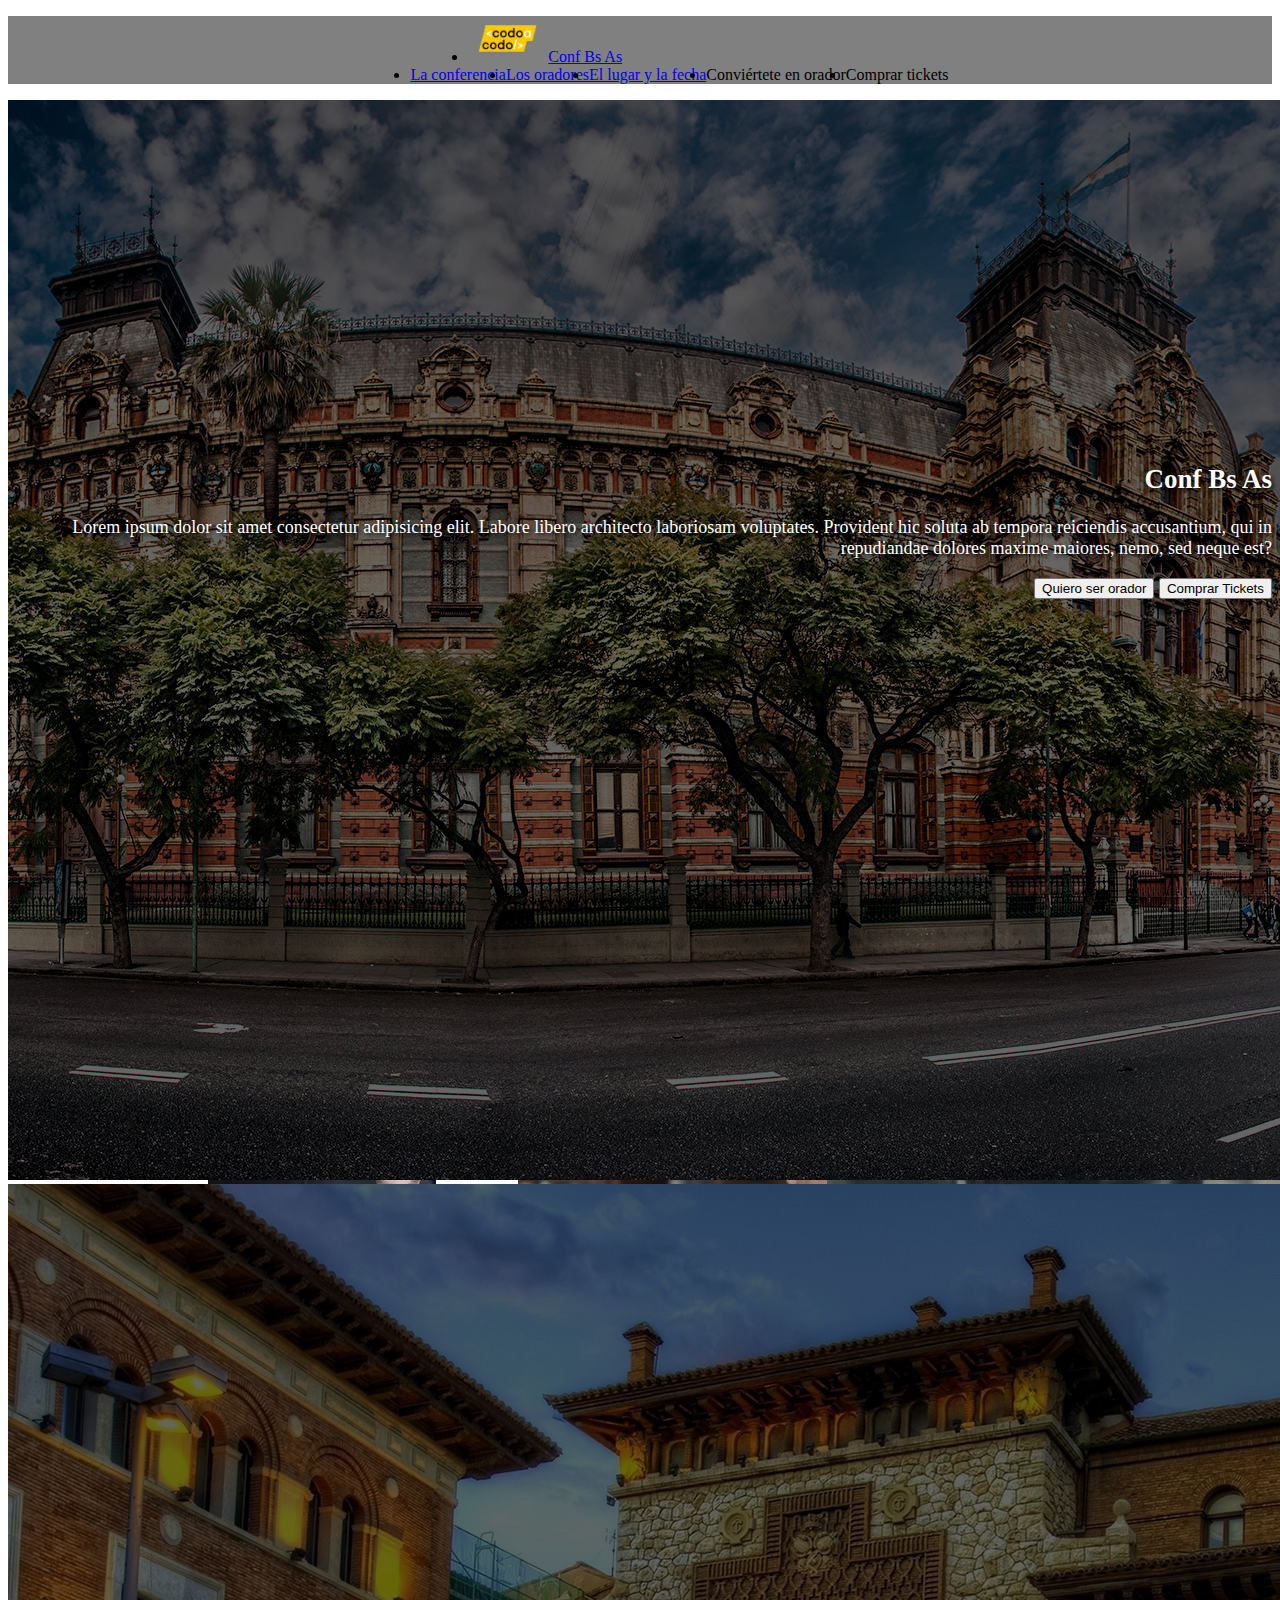
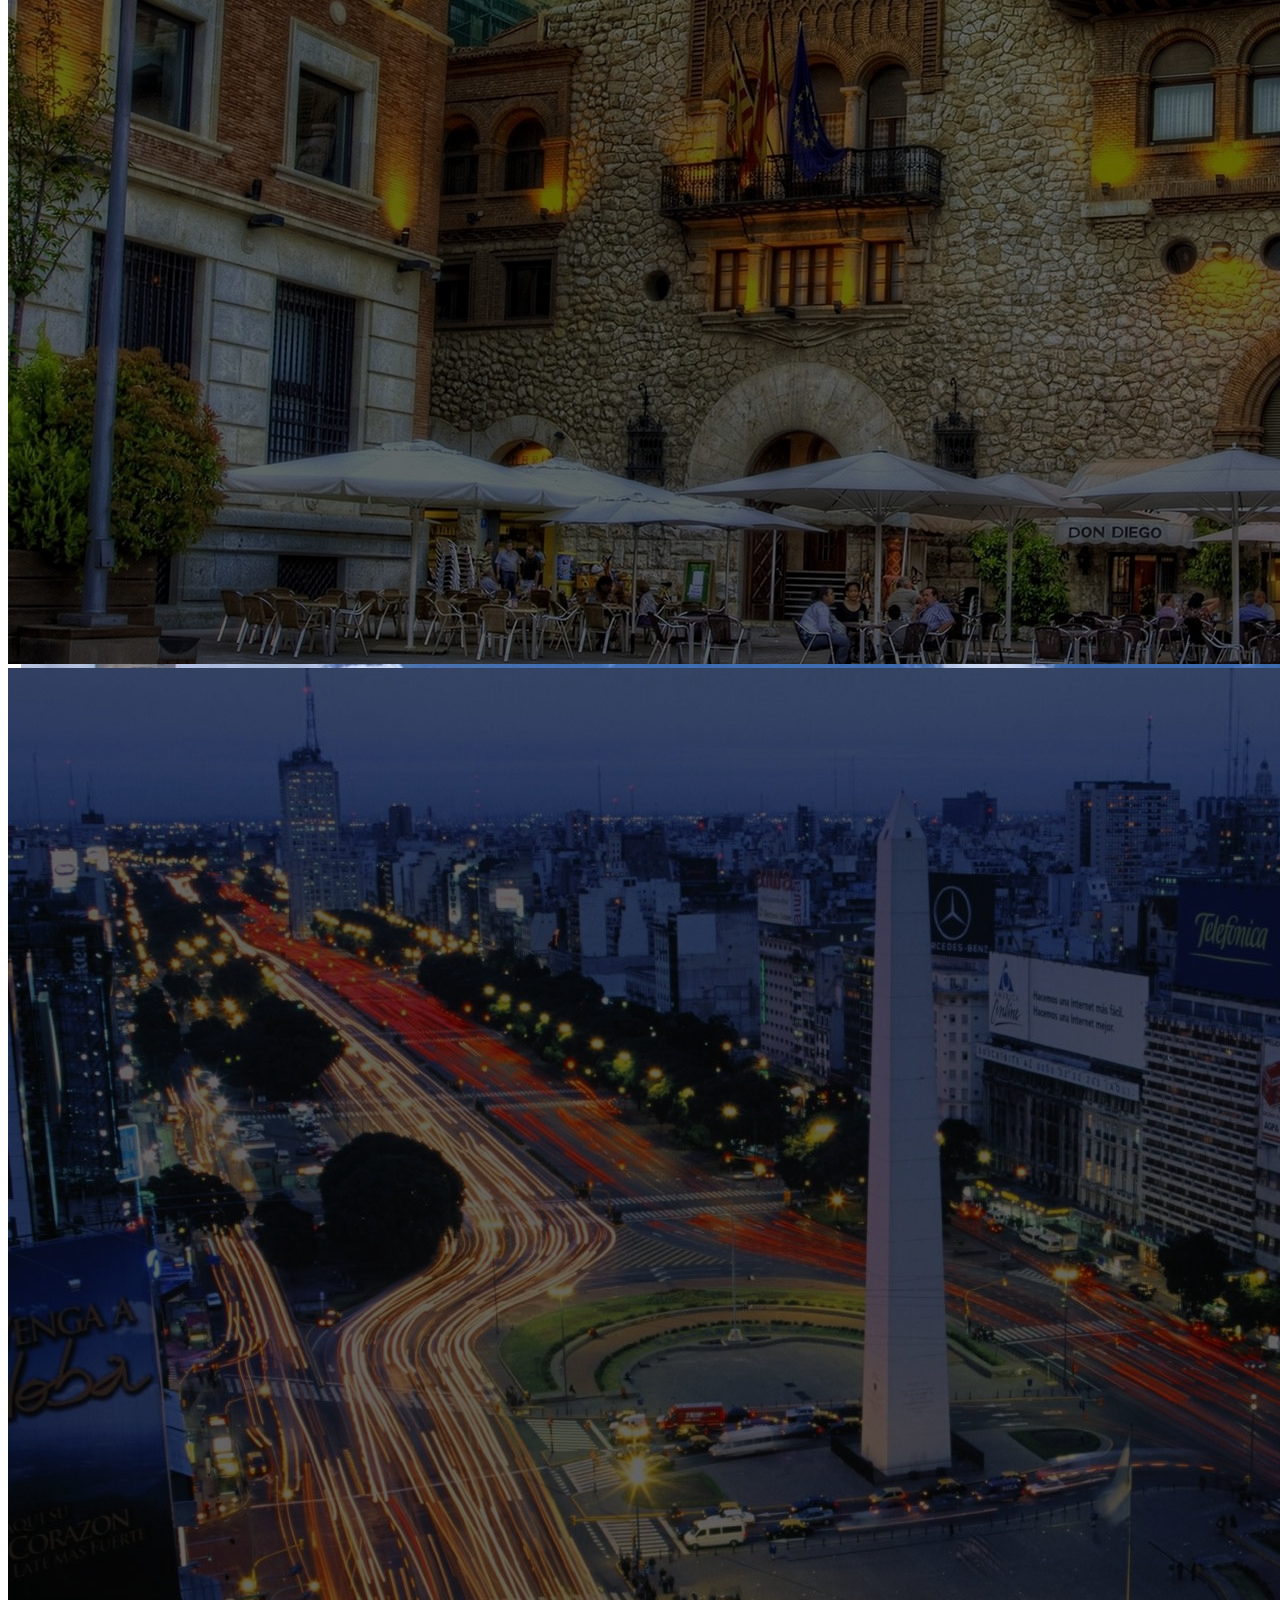
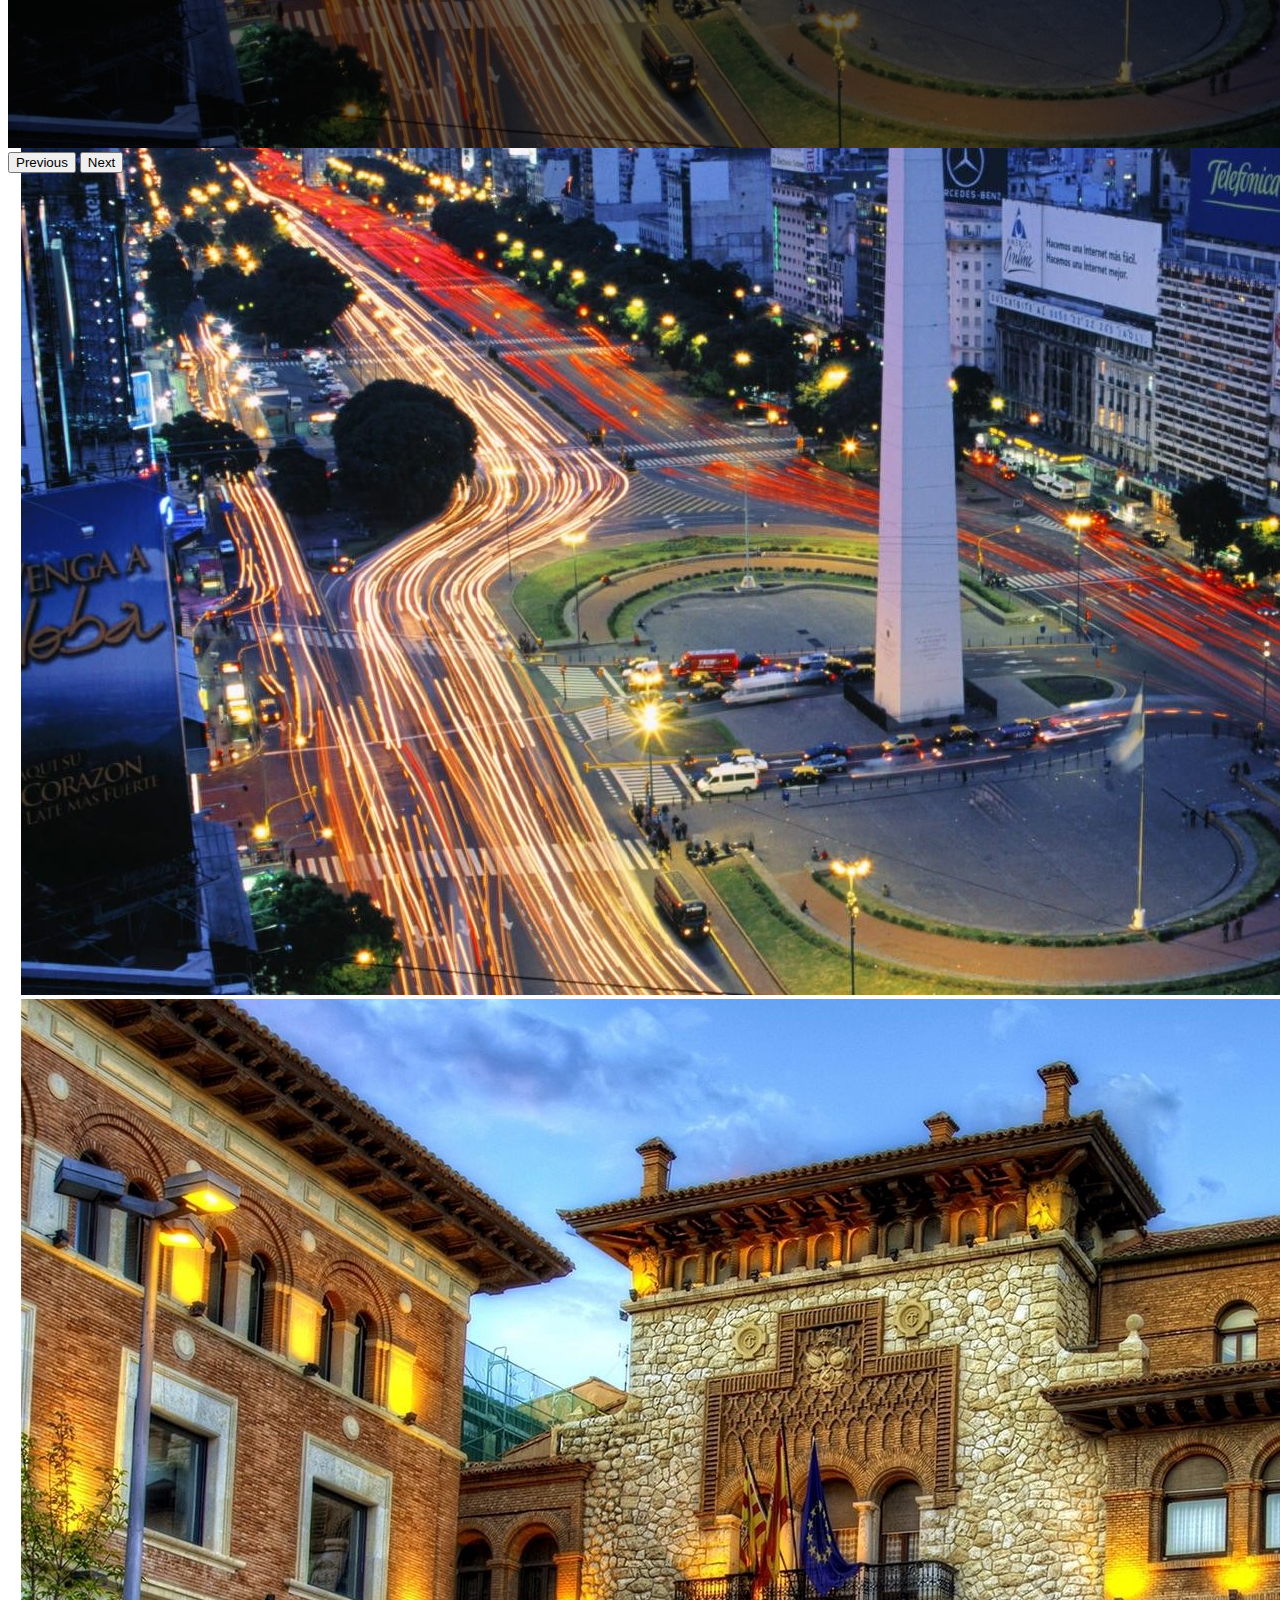
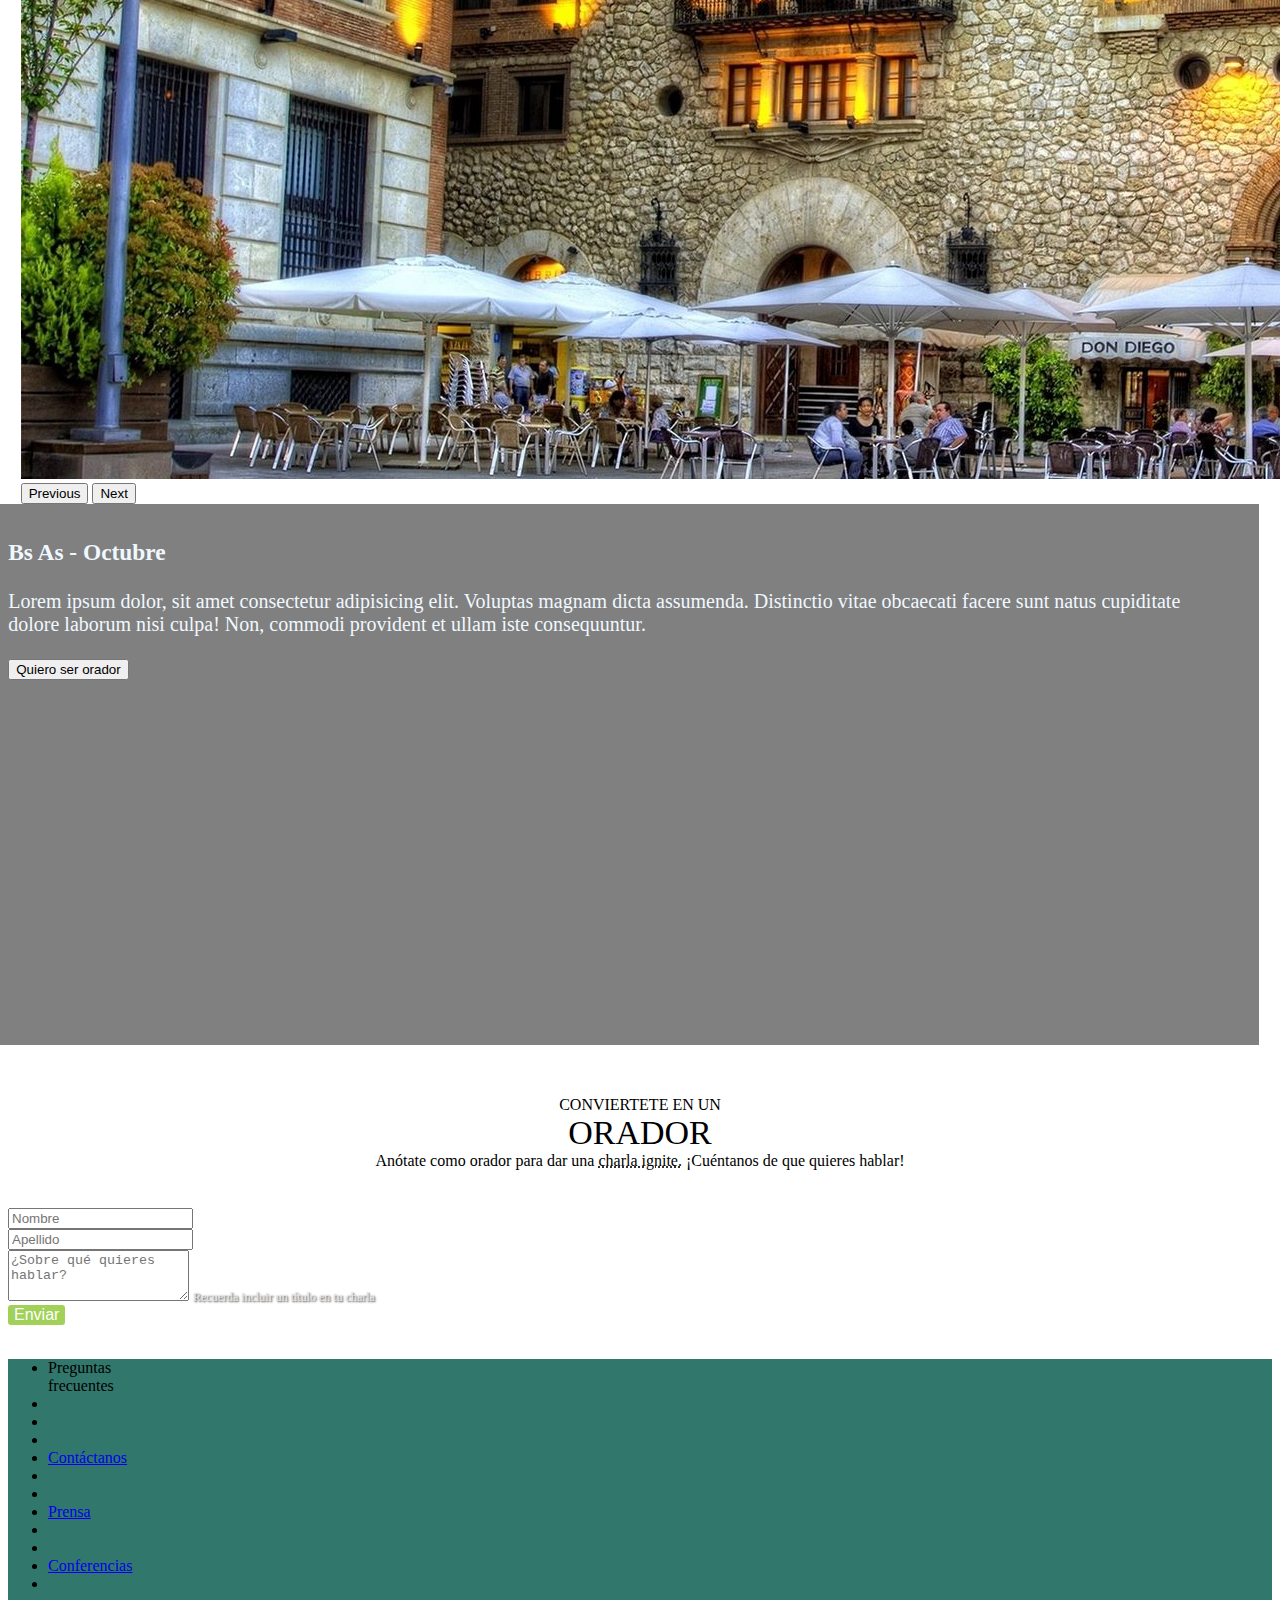
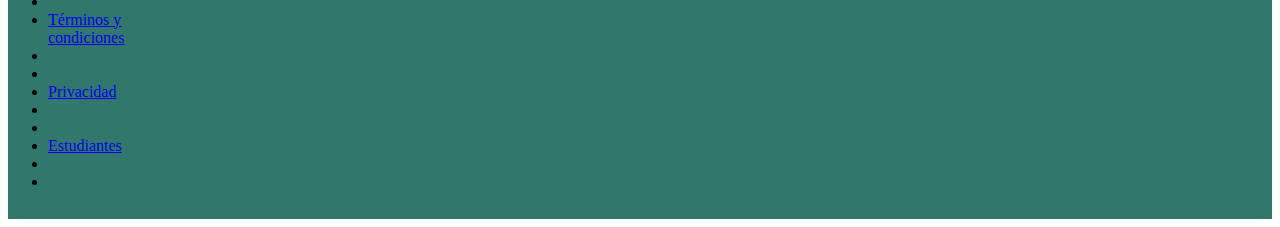
==== commit e4263d74: "up" ====
--- a/index.html
+++ b/index.html
@@ -20,7 +20,7 @@
       <div class="d-flex flex-row sm-2">
       
         <div class="navtext"><div class="p-2"><li class="nav-item"> 
-        <a class="nav-link active text-white fs-4" aria-current="page" href="#"><img src="imgenes/codoacodo.png" alt="" width="20%">Conf Bs As</a>
+        <a class="nav-link active text-white fs-4" aria-current="page" href="#"><img src="imgenes/codoacodo.png" alt="codoacodo logo" width="20%">Conf Bs As</a>
       </li></div>
     </div>
       </div>
@@ -49,17 +49,18 @@
   
 <div class="contain">
   <div id="carouselExample" class="carousel slide">
-    <div class="carousel-inner">
+    <div class="carousel-inner"><div class="oscurecer-img"> 
       <div class="carousel-item active">
-        <img src="imgenes/ba1.jpg" class="d-block w-100" alt="...">
+        <img src="imgenes/ba1.jpg" class="d-block w-100" alt="BA1">
       </div>
       <div class="carousel-item">
-        <img src="imgenes/ba2.jpg" class="d-block w-100" alt="...">
+        <img src="imgenes/ba2.jpg" class="d-block w-100" alt="BA2">
       </div>
       <div class="carousel-item">
-        <img src="imgenes/ba3.jpg" class="d-block w-100" alt="...">
-      </div>
-    </div>
+        <img src="imgenes/ba3.jpg" class="d-block w-100" alt="BA3">
+      </div>
+    </div>
+  </div>
     <button class="carousel-control-prev" type="button" data-bs-target="#carouselExample" data-bs-slide="prev">
       <span class="carousel-control-prev-icon" aria-hidden="true"></span>
       <span class="visually-hidden">Previous</span>
@@ -151,33 +152,35 @@
    <!-- carrosel-->
    <div class="row">
     <div class="col">
-      <div id="carouselExample" class="carousel slide">
+      <div id="carouselExampleFade" class="carousel slide carousel-fade">
         <div class="carousel-inner">
           <div class="carousel-item active">
-            <img src="imgenes/ba1.jpg" class="d-block w-100" alt="...">
+            <img src="imgenes/honolulu.jpg" class="d-block w-100" alt="...">
           </div>
           <div class="carousel-item">
-            <img src="imgenes/ba2.jpg" class="d-block w-100" alt="...">
+            <img src="imgenes/hawaii3.jpg" class="d-block w-100" alt="...">
           </div>
           <div class="carousel-item">
-            <img src="imgenes/ba3.jpg" class="d-block w-100" alt="...">
+            <img src="imgenes/hawaii2.jpg" class="d-block w-100" alt="...">
           </div>
         </div>
-        <button class="carousel-control-prev" type="button" data-bs-target="#carouselExample" data-bs-slide="prev">
+        <button class="carousel-control-prev" type="button" data-bs-target="#carouselExampleFade" data-bs-slide="prev">
           <span class="carousel-control-prev-icon" aria-hidden="true"></span>
           <span class="visually-hidden">Previous</span>
         </button>
-        <button class="carousel-control-next" type="button" data-bs-target="#carouselExample" data-bs-slide="next">
+        <button class="carousel-control-next" type="button" data-bs-target="#carouselExampleFade" data-bs-slide="next">
           <span class="carousel-control-next-icon" aria-hidden="true"></span>
           <span class="visually-hidden">Next</span>
         </button>
       </div>
   </div>
   <div class="col">
-  <p class="boxgrey">Lorem ipsum dolor, sit amet consectetur adipisicing elit. Voluptas magnam dicta assumenda. Distinctio vitae obcaecati facere sunt natus cupiditate dolore laborum nisi culpa! Non, commodi provident et ullam iste consequuntur.
-    
-      <button class="btn btn-outline-secondary" type="button">Secondary action</button>
+<div class="boxgrey">
+  <h3>Bs As - Octubre</h3>
+  <p>Lorem ipsum dolor, sit amet consectetur adipisicing elit. Voluptas magnam dicta assumenda. Distinctio vitae obcaecati facere sunt natus cupiditate dolore laborum nisi culpa! Non, commodi provident et ullam iste consequuntur. 
     </p>
+    <span><button type="button" class="btn btn-outline-light">Quiero ser orador</button>
+  </div>
   </div>
 </div>
   </div>
@@ -188,13 +191,13 @@
 <div class="formu">
   <div class="row">
 <div class="col-3"></div>
-  <div class="col-6"><p>Conviértete</p></div>
-  <div class="col-3"></div>
-  <div class="col-3"></div>
-  <div class="col-6"><h2>orador</h2></div>
-  <div class="col-3"></div>
-  <div class="col-3"></div>
-  <div class="col-6"> <span>anotate para dar una</span><span class="dot">charla</span><span>troo</span></div>
+  <div class="col-6"><span>CONVIERTETE EN UN</span></div>
+  <div class="col-3"></div>
+  <div class="col-3"></div>
+  <div class="col-6"><span class="honolulu">ORADOR</span></div>
+  <div class="col-3"></div>
+  <div class="col-3"></div>
+  <div class="col-6"> <span>Anótate como orador para dar una </span><span class="dot">charla ignite.</span><span> ¡Cuéntanos de que quieres hablar!</span></div>
   <div class="col-3"></div>
 </div>
 </div>
@@ -202,57 +205,76 @@
   
   <div class="col-3"></div>
   <div class="col-3">
-    
-    <input type="text" class="form-control" placeholder="First name" aria-label="First name">
+    <input type="text" class="form-control" placeholder="Nombre" aria-label="First name">
   </div>
   <div class="col-3">
-    <input type="text" class="form-control" placeholder="Last name" aria-label="Last name">
-  </div>
-  <div class="col-3"></div>
-  <div class="col-3"></div>
-
+    <input type="text" class="form-control" placeholder="Apellido" aria-label="Last name">
+  </div>
+  <div class="col-3"></div>
+  <div class="col-3"></div>
   <div class="col-lg-6 col-xxl-4 my-3 mx-auto">
   <!--<label for="exampleFormControlTextarea1" class="form-label">Example textarea</label>-->
-  <textarea class="form-control" id="exampleFormControlTextarea1" rows="3"></textarea>
-  <p>recuerda Lorem ipsum dolor sit amet consectetur</p>
+  <textarea class="form-control" id="exampleFormControlTextarea1" placeholder="¿Sobre qué quieres hablar?" rows="3"></textarea>
+  <span class="hawaii">Recuerda incluir un título en tu charla</span>
 </div>
 <div class="col"></div>
-
 <div class="col-lg-6 col-xxl-4 mx-auto">
   <div class="d-grid gap-2">
-    
-    <button class="buton" type="button">Primary action</button>
-    
-  </div>
-</div>
-</div>
-
-<!--formu-->
+    <button class="buton" type="button">Enviar</button>
+  </div>
+</div>
+</div>
+<br>
+<div class="colored">
+    <ul class="nav justify-content-center">
+      
+      <li class="nav-item"><a class="nav-link text-white">Preguntas<br> frecuentes</a></li>
+      <li><a href=""></a></li>
+            <li class="nav-item">
+              <a class="nav-link" href="#"></a>
+            </li>
+      <li class="nav-item"><a class="nav-link px-2 text-body-secondary"></a></li>
+      <li class="nav-item"><a href="#" class="nav-link text-white">Contáctanos</a></li>
+      <li><a href=""></a></li>
+            <li class="nav-item">
+              <a class="nav-link" href="#"></a>
+            </li>
+      <li class="nav-item"><a href="#" class="nav-link text-white">Prensa</a></li>
+      <li><a href=""></a></li>
+            <li class="nav-item">
+              <a class="nav-link" href="#"></a>
+            </li>
+      <li class="nav-item"><a href="#" class="nav-link text-white">Conferencias</a></li>
+      <li><a href=""></a></li>
+            <li class="nav-item">
+              <a class="nav-link" href="#"></a>
+            </li>
+      <li class="nav-item"><a href="#" class="nav-link text-white">Términos y <br> condiciones</a></li>
+      <li><a href=""></a></li>
+            <li class="nav-item">
+              <a class="nav-link" href="#"></a>
+            </li>
+      <li class="nav-item"><a href="#" class="nav-link text-white">Privacidad</a></li>
+      <li><a href=""></a></li>
+            <li class="nav-item">
+              <a class="nav-link" href="#"></a>
+            </li>
+      <li class="nav-item"><a href="#" class="nav-link text-white">Estudiantes</a></li>
+      <li><a href=""></a></li>
+            <li class="nav-item">
+              <a class="nav-link" href="#"></a>
+            </li>
+    </ul>
+  </div>
+
 
 <!--foot-->
-<footer>
-  <div class="container">
-    <footer class="d-flex flex-wrap justify-content-between align-items-center py-3 my-4 border-top">
-      <p class="col-md-4 mb-0 text-body-secondary">&copy; 2023 Company, Inc</p>
-  
-      <a href="/" class="col-md-4 d-flex align-items-center justify-content-center mb-3 mb-md-0 me-md-auto link-body-emphasis text-decoration-none">
-        <svg class="bi me-2" width="40" height="32"><use xlink:href="#bootstrap"/></svg>
-      </a>
-  
-      <ul class="nav col-md-4 justify-content-end">
-        <li class="nav-item"><a href="#" class="nav-link px-2 text-body-secondary">Home</a></li>
-        <li class="nav-item"><a href="#" class="nav-link px-2 text-body-secondary">Features</a></li>
-        <li class="nav-item"><a href="#" class="nav-link px-2 text-body-secondary">Pricing</a></li>
-        <li class="nav-item"><a href="#" class="nav-link px-2 text-body-secondary">ggg</a></li>
-        <li class="nav-item"><a href="#" class="nav-link px-2 text-body-secondary">About</a></li>
-      </ul>
-    </footer>
-  </div>
-</footer>
+
 <!--foot-->
 
 
-
+<script src="https://cdn.jsdelivr.net/npm/@popperjs/core@2.11.7/dist/umd/popper.min.js" integrity="sha384-zYPOMqeu1DAVkHiLqWBUTcbYfZ8osu1Nd6Z89ify25QV9guujx43ITvfi12/QExE" crossorigin="anonymous"></script>
+<script src="https://cdn.jsdelivr.net/npm/bootstrap@5.3.0-alpha3/dist/js/bootstrap.min.js" integrity="sha384-Y4oOpwW3duJdCWv5ly8SCFYWqFDsfob/3GkgExXKV4idmbt98QcxXYs9UoXAB7BZ" crossorigin="anonymous"></script>
 <script src="https://cdn.jsdelivr.net/npm/bootstrap@5.3.0-alpha3/dist/js/bootstrap.bundle.min.js" integrity="sha384-ENjdO4Dr2bkBIFxQpeoTz1HIcje39Wm4jDKdf19U8gI4ddQ3GYNS7NTKfAdVQSZe" crossorigin="anonymous"></script>
 </body>
 </html>--- a/estilos/style.css
+++ b/estilos/style.css
@@ -1,9 +1,13 @@
 .containers{ 
-   justify-items: center;
+
     padding: 1%;
     flex-direction: row;
-    align-items: center;
+
 }
+
+.oscurecer-img{
+    filter: brightness(40%);
+  }
 
 .padrecard{
   
@@ -28,14 +32,17 @@
     z-index: 1;
 }
 
+
 .boxgrey{
-
     background-color: gray;
-    padding: 8%;
-    object-fit: contain;
+    padding-bottom: 29.5%;
+    padding-top: 1%;
+    padding-left: 2%;
+    padding-right: 2%;
     margin-left:-3% ;
-    font-size: 10px;
+    font-size: 20px;
     color: aliceblue;
+    justify-items: flex-start;
 }
 
 header{
@@ -69,10 +76,22 @@
 }
 .formu{
     text-align: center;
+    padding: 3%;
+}
+.honolulu{
+    font-size: 34px;
+}
+.hawaii{
+    font-size: 12px;
+   text-shadow: 1px 1px 2px rgb(43, 43, 43);
+color: rgb(231, 231, 231);
+
+
 }
 
 .dot{
-    text-decoration: dotted;
+    text-decoration-line: underline;
+    text-decoration-style: dotted;
 }
 
 .buton {
@@ -84,3 +103,12 @@
     font-size: 16px;
     border-radius: 3px;
     }
+
+footer{
+    background-color: rgb(50, 119, 108);
+}
+
+.colored{
+    background-color: rgb(50, 119, 108);
+    padding-bottom: 1%;
+}
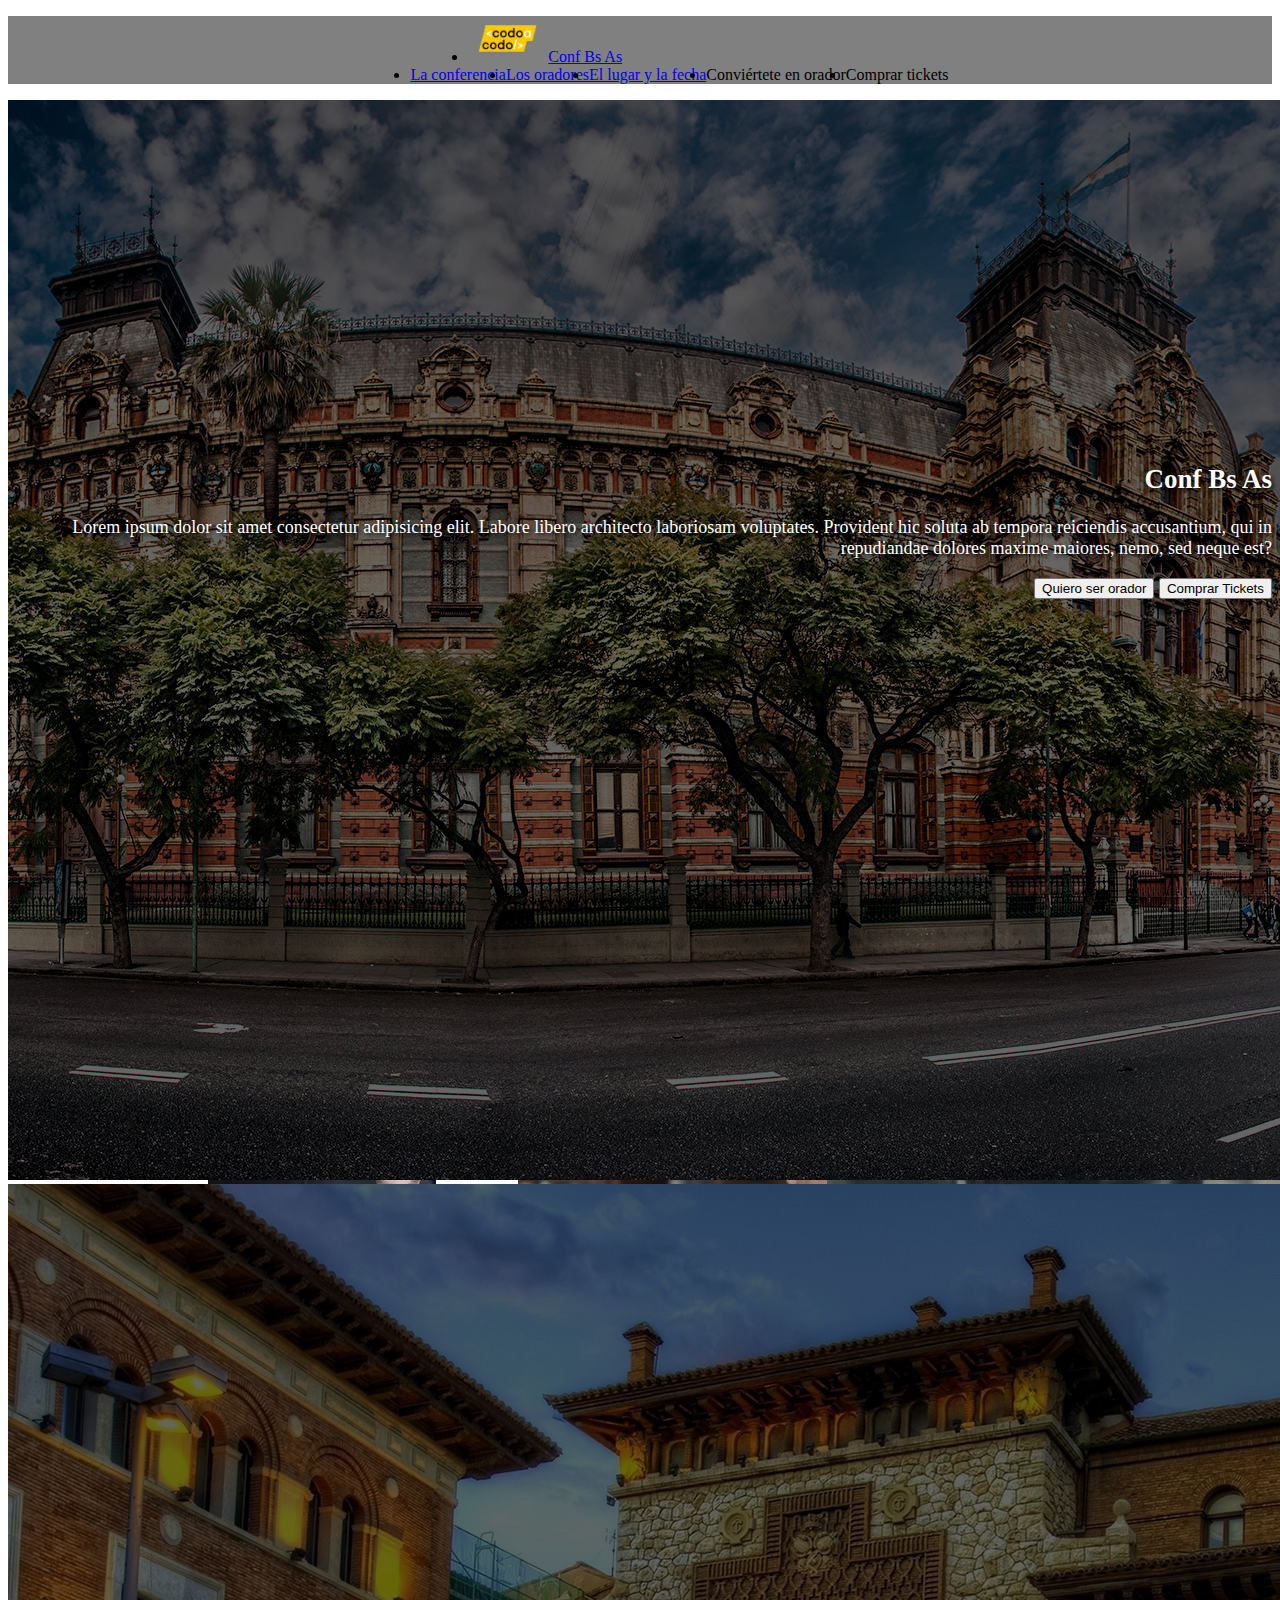
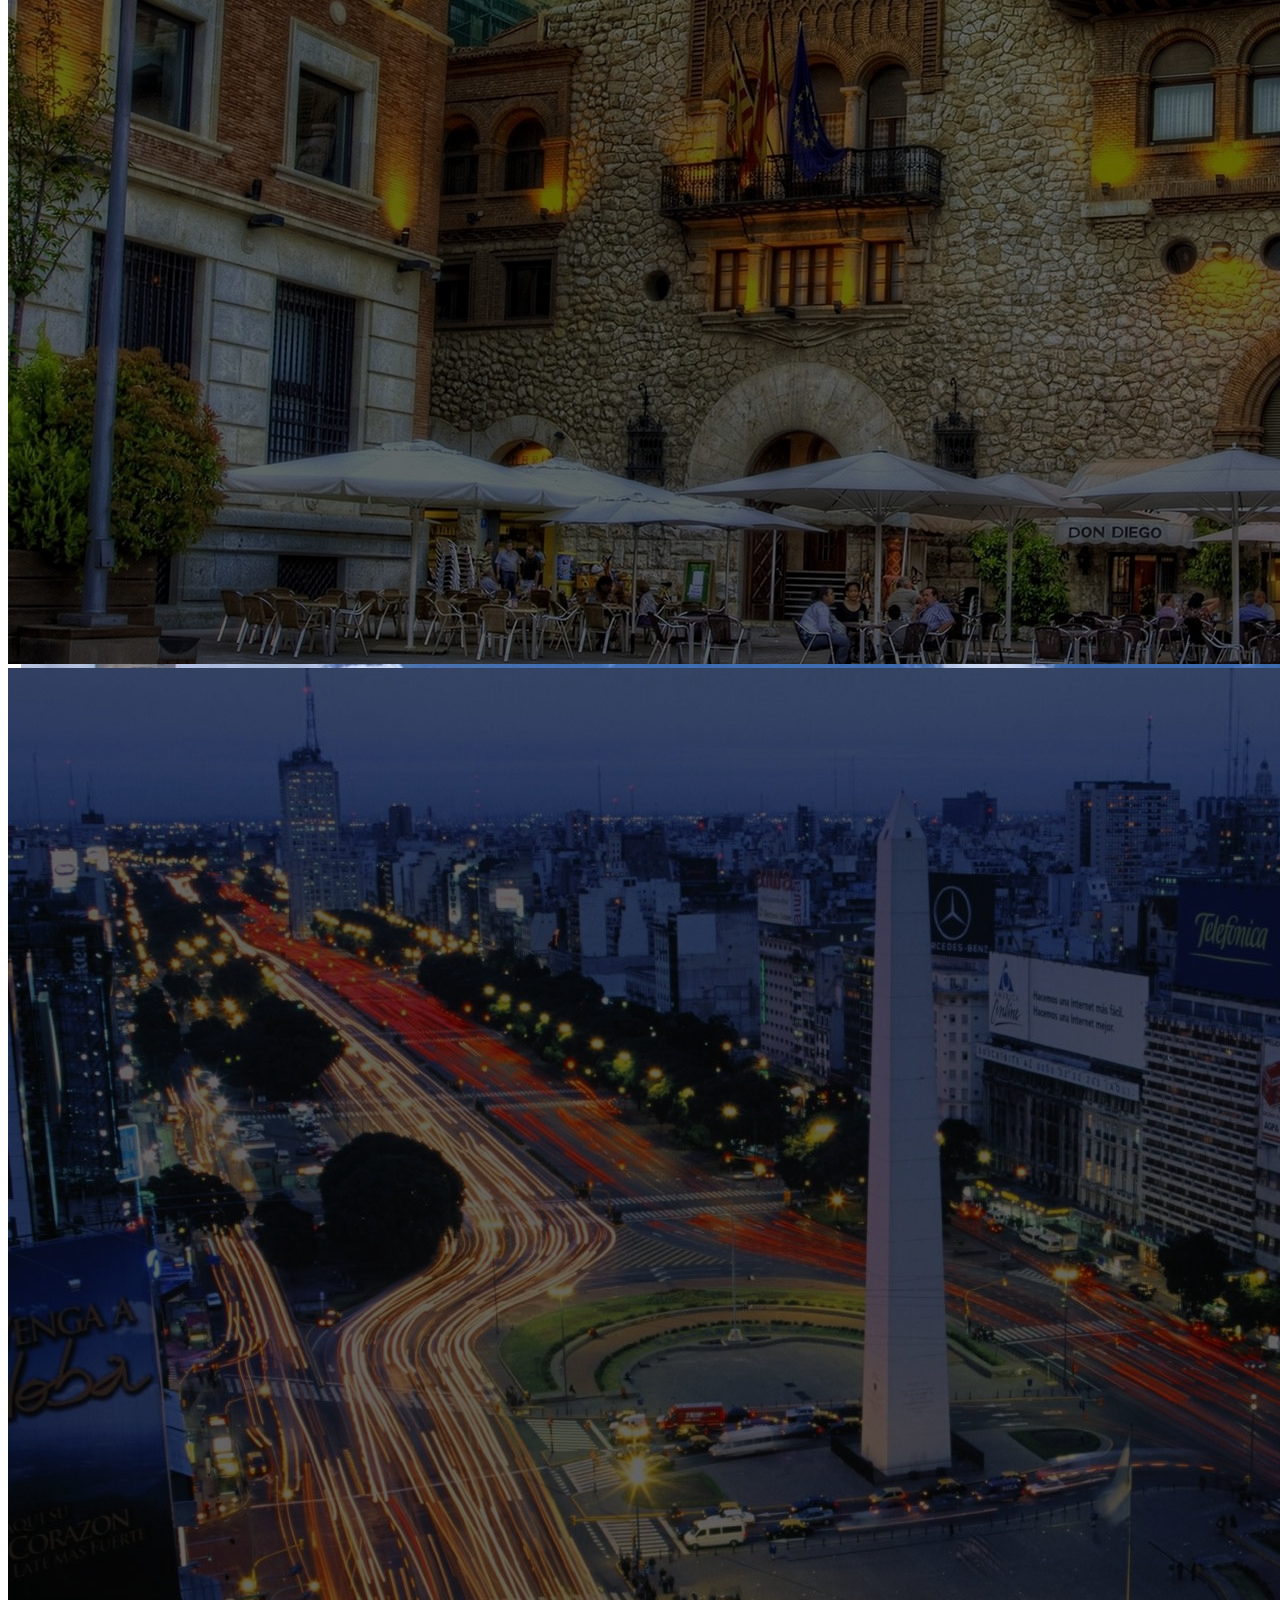
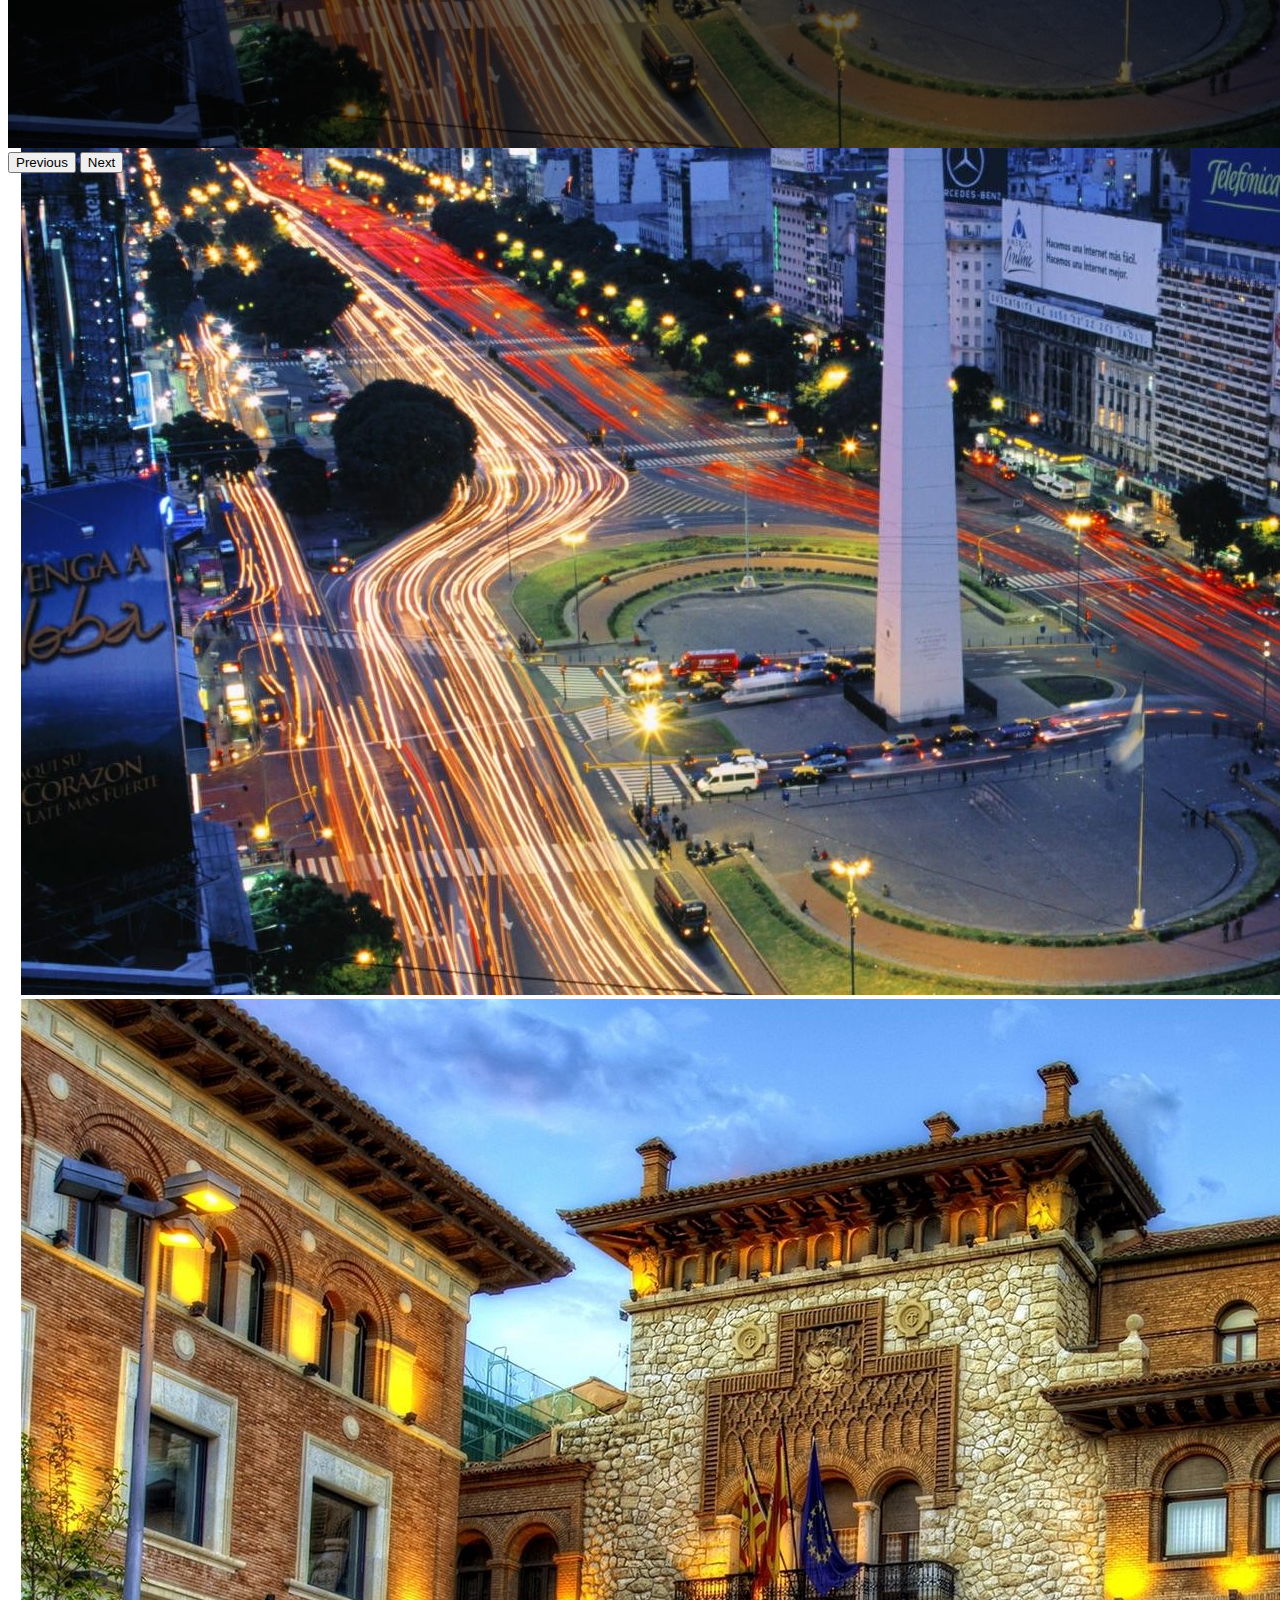
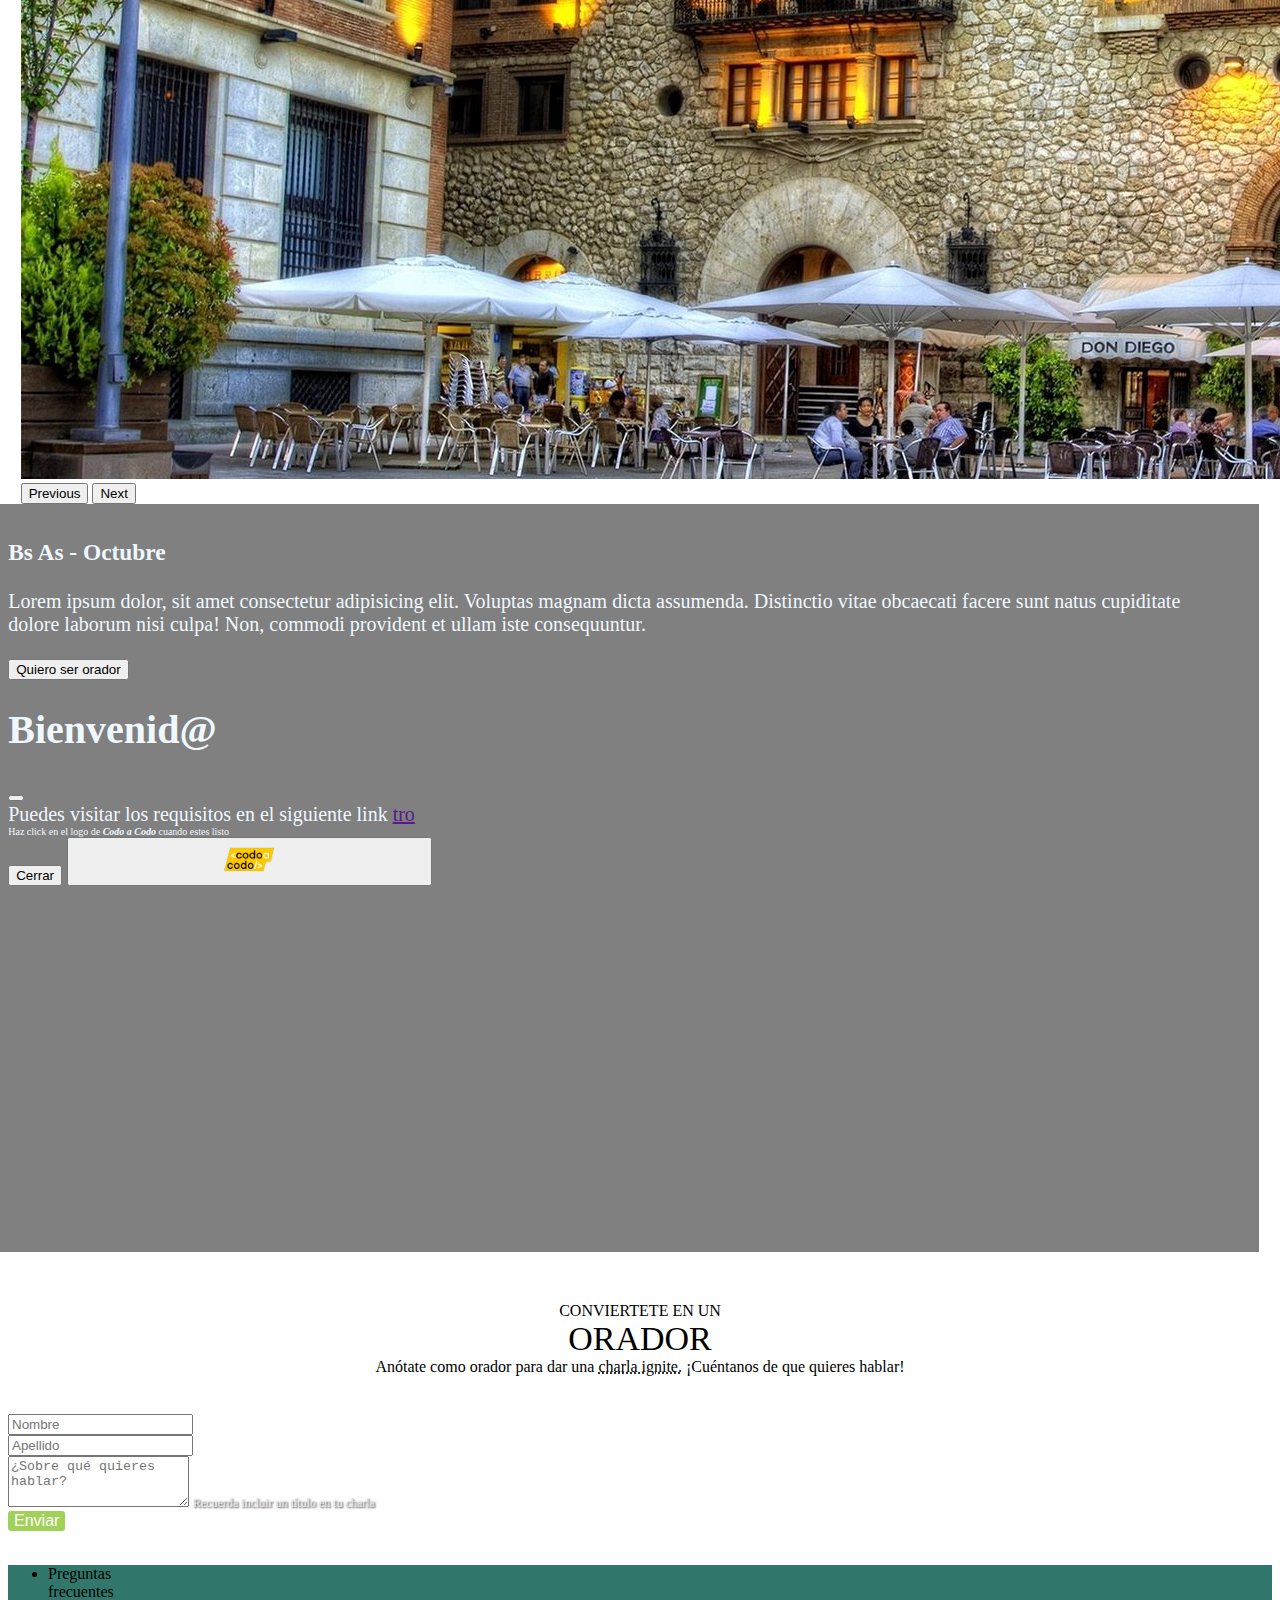
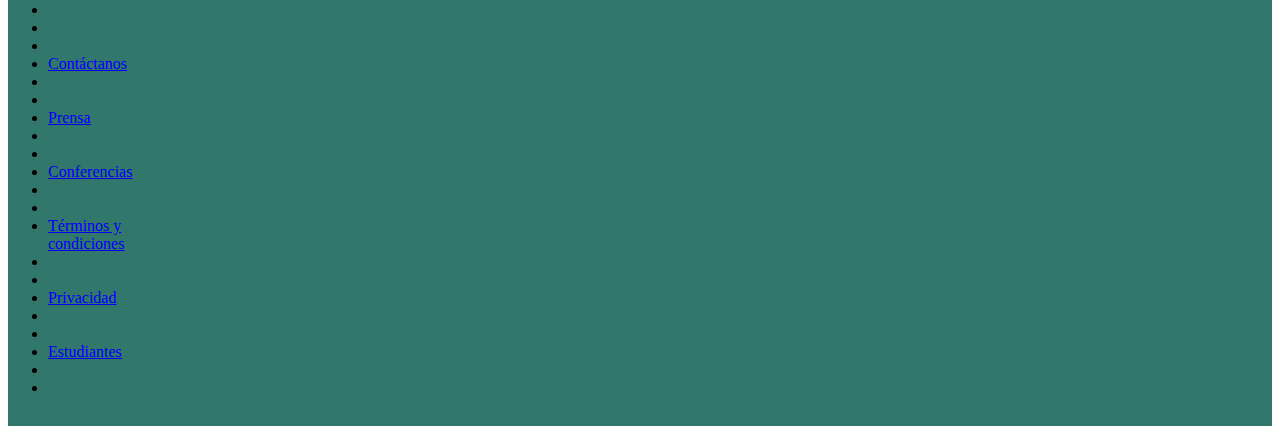
==== commit 6da007d0: "agregue paginas" ====
--- a/index.html
+++ b/index.html
@@ -5,10 +5,10 @@
     <meta http-equiv="X-UA-Compatible" content="IE=edge">
    
     <meta name="viewport" content="width=device-width, initial-scale=1.0">
-    
+    <script src="estilos/function.js"></script>
     <link href="https://cdn.jsdelivr.net/npm/bootstrap@5.3.0-alpha3/dist/css/bootstrap.min.css" rel="stylesheet" integrity="sha384-KK94CHFLLe+nY2dmCWGMq91rCGa5gtU4mk92HdvYe+M/SXH301p5ILy+dN9+nJOZ" crossorigin="anonymous">
     <link rel="stylesheet" href="estilos/style.css">
-    <title>Document</title>
+    <title>Ciclo de charlas BA 2023</title>
 </head>
 <body>
   <!-- header--> 
@@ -125,7 +125,7 @@
     <div class="card-body">
       <button type="button" class="btn btn-warning  btn-sm">Javascript</button>
       <button type="button" class="btn btn-info text-white  btn-sm">Manicure</button>
-      <h5 class="card-title">BILL PUERTAS</h5>
+      <h5 class="card-title">BILL PUERTAS gates</h5>
       <p class="card-text">Some quick example text to build on the card title and make up the bulk of the card's content.</p>
     </div>
   </div>
@@ -179,7 +179,25 @@
   <h3>Bs As - Octubre</h3>
   <p>Lorem ipsum dolor, sit amet consectetur adipisicing elit. Voluptas magnam dicta assumenda. Distinctio vitae obcaecati facere sunt natus cupiditate dolore laborum nisi culpa! Non, commodi provident et ullam iste consequuntur. 
     </p>
-    <span><button type="button" class="btn btn-outline-light">Quiero ser orador</button>
+    <span><button type="button" class="btn btn-outline-light" data-bs-toggle="modal" data-bs-target="#staticBackdrop">Quiero ser orador</button>
+      <div class="modal fade" id="staticBackdrop" data-bs-backdrop="static" data-bs-keyboard="false" tabindex="-1" aria-labelledby="staticBackdropLabel" aria-hidden="true">
+        <div class="modal-dialog">
+          <div class="modal-content">
+            <div class="modal-header">
+              <h1 class="modal-title fs5 text-success" id="staticBackdropLabel">Bienvenid@</h1>
+              <button type="button" class="btn-close" data-bs-dismiss="modal" aria-label="Close"></button>
+            </div>
+            <div class="modal-body text-success">
+              Puedes visitar los requisitos en el siguiente link <a href="">tro</a>
+              <div class="textmodal"> Haz click en el logo de <i><b>Codo a Codo</b></i> cuando estes listo</div>
+            </div>
+            <div class="modal-footer">
+              <button type="button" class="btn btn-secondary" data-bs-dismiss="modal">Cerrar</button>
+              <button type="button" class="btn btn-primary" ><a href="pages/formmodal.html" role="button"><img src="imgenes/codoacodo.png" alt="" width="20%"></a></button>
+            </div>
+          </div>
+        </div>
+      </div>
   </div>
   </div>
 </div>
--- a/estilos/style.css
+++ b/estilos/style.css
@@ -112,3 +112,28 @@
     background-color: rgb(50, 119, 108);
     padding-bottom: 1%;
 }
+
+.textmodal{
+    font-size: 10px;
+}
+
+.prueb{
+    color: brown;
+}
+
+/*tickets*/
+
+.tickets{
+    display: flex;
+    justify-content: space-between;
+margin-right: 15%;
+margin-left: 15%;
+}
+
+/*texto anterior al formulario*/
+
+.prevform{
+    align-items: center;
+    justify-content: center;
+    text-align: center;
+}